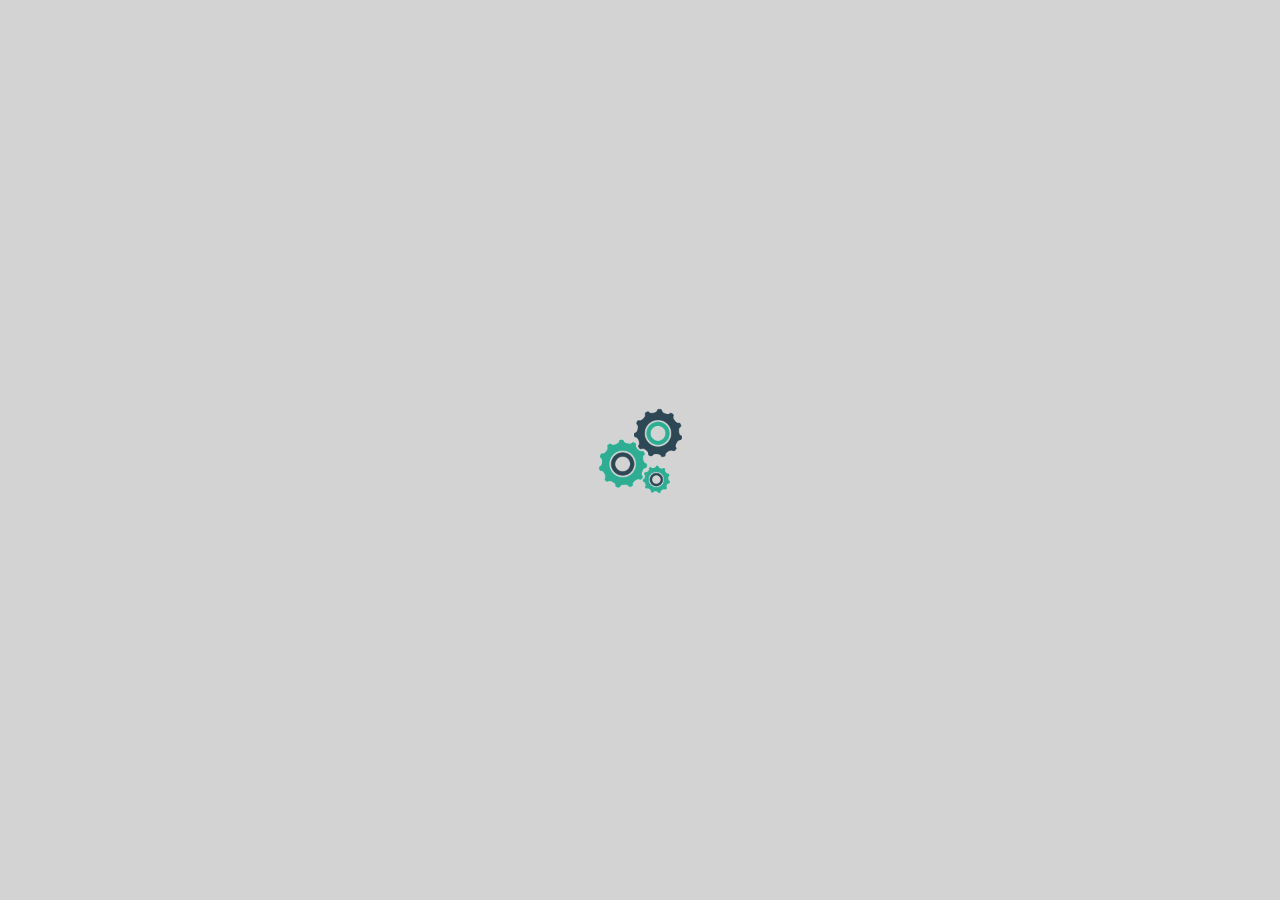
==== index.html @ 20f2236c "base code created" ====
<!DOCTYPE html>
<html lang="en">
   <head>
      <meta charset="UTF-8" />
      <meta http-equiv="X-UA-Compatible" content="IE=edge" />
      <meta name="viewport" content="width=device-width, initial-scale=1.0" />
      <title>Document</title>
      <link rel="icon" href="images/favicon.png" sizes="64x64" />
      <link
         rel="stylesheet"
         href="https://cdnjs.cloudflare.com/ajax/libs/font-awesome/5.15.4/css/all.css"
      />
      <link rel="stylesheet" href="css/flexboxgrid.css" />
      <link rel="stylesheet" href="css/style.css" />
   </head>
   <body>
      <!-- preloader starts -->
      <div class="preloader">
         <img src="images/loading.gif" alt="Loading..." />
      </div>
      <!-- preloader ends -->

      

      

      <script src="js/script.js"></script>
   </body>
</html>
---- css/flexboxgrid.css ----
/* Uncomment and set these variables to customize the grid. */

.container-fluid {
   margin-right: auto;
   margin-left: auto;
   padding-right: 2rem;
   padding-left: 2rem;
}

.container {
   margin: 0 auto;
   width: 100%;
   max-width: 1200px;
}

.row {
   box-sizing: border-box;
   display: -ms-flexbox;
   display: -webkit-box;
   display: flex;
   -ms-flex: 0 1 auto;
   -webkit-box-flex: 0;
   flex: 0 1 auto;
   -ms-flex-direction: row;
   -webkit-box-orient: horizontal;
   -webkit-box-direction: normal;
   flex-direction: row;
   -ms-flex-wrap: wrap;
   flex-wrap: wrap;
   margin-right: -1rem;
   margin-left: -1rem;
}

.row.reverse {
   -ms-flex-direction: row-reverse;
   -webkit-box-orient: horizontal;
   -webkit-box-direction: reverse;
   flex-direction: row-reverse;
}

.col.reverse {
   -ms-flex-direction: column-reverse;
   -webkit-box-orient: vertical;
   -webkit-box-direction: reverse;
   flex-direction: column-reverse;
}

.d-none-xs {
   display: none;
}

.m-auto-xs {
   margin: 0 auto !important;
}

.col-xs,
.col-xs-1,
.col-xs-2,
.col-xs-3,
.col-xs-4,
.col-xs-5,
.col-xs-6,
.col-xs-7,
.col-xs-8,
.col-xs-9,
.col-xs-10,
.col-xs-11,
.col-xs-12 {
   box-sizing: border-box;
   -ms-flex: 0 0 auto;
   -webkit-box-flex: 0;
   flex: 0 0 auto;
   padding-right: 1rem;
   padding-left: 1rem;
}

.col-xs {
   -webkit-flex-grow: 1;
   -ms-flex-positive: 1;
   -webkit-box-flex: 1;
   flex-grow: 1;
   -ms-flex-preferred-size: 0;
   flex-basis: 0;
   max-width: 100%;
}

.col-xs-1 {
   -ms-flex-preferred-size: 8.333%;
   flex-basis: 8.333%;
   max-width: 8.333%;
}

.col-xs-2 {
   -ms-flex-preferred-size: 16.667%;
   flex-basis: 16.667%;
   max-width: 16.667%;
}

.col-xs-3 {
   -ms-flex-preferred-size: 25%;
   flex-basis: 25%;
   max-width: 25%;
}

.col-xs-4 {
   -ms-flex-preferred-size: 33.333%;
   flex-basis: 33.333%;
   max-width: 33.333%;
}

.col-xs-5 {
   -ms-flex-preferred-size: 41.667%;
   flex-basis: 41.667%;
   max-width: 41.667%;
}

.col-xs-6 {
   -ms-flex-preferred-size: 50%;
   flex-basis: 50%;
   max-width: 50%;
}

.col-xs-7 {
   -ms-flex-preferred-size: 58.333%;
   flex-basis: 58.333%;
   max-width: 58.333%;
}

.col-xs-8 {
   -ms-flex-preferred-size: 66.667%;
   flex-basis: 66.667%;
   max-width: 66.667%;
}

.col-xs-9 {
   -ms-flex-preferred-size: 75%;
   flex-basis: 75%;
   max-width: 75%;
}

.col-xs-10 {
   -ms-flex-preferred-size: 83.333%;
   flex-basis: 83.333%;
   max-width: 83.333%;
}

.col-xs-11 {
   -ms-flex-preferred-size: 91.667%;
   flex-basis: 91.667%;
   max-width: 91.667%;
}

.col-xs-12 {
   -ms-flex-preferred-size: 100%;
   flex-basis: 100%;
   max-width: 100%;
}

.col-xs-offset-1 {
   margin-left: 8.333%;
}

.col-xs-offset-2 {
   margin-left: 16.667%;
}

.col-xs-offset-3 {
   margin-left: 25%;
}

.col-xs-offset-4 {
   margin-left: 33.333%;
}

.col-xs-offset-5 {
   margin-left: 41.667%;
}

.col-xs-offset-6 {
   margin-left: 50%;
}

.col-xs-offset-7 {
   margin-left: 58.333%;
}

.col-xs-offset-8 {
   margin-left: 66.667%;
}

.col-xs-offset-9 {
   margin-left: 75%;
}

.col-xs-offset-10 {
   margin-left: 83.333%;
}

.col-xs-offset-11 {
   margin-left: 91.667%;
}

.start-xs {
   -ms-flex-pack: start;
   -webkit-box-pack: start;
   justify-content: flex-start;
   text-align: start;
}

.center-xs {
   -ms-flex-pack: center;
   -webkit-box-pack: center;
   justify-content: center;
   text-align: center;
}

.end-xs {
   -ms-flex-pack: end;
   -webkit-box-pack: end;
   justify-content: flex-end;
   text-align: end;
}

.top-xs {
   -ms-flex-align: start;
   -webkit-box-align: start;
   align-items: flex-start;
}

.middle-xs {
   -ms-flex-align: center;
   -webkit-box-align: center;
   align-items: center;
}

.bottom-xs {
   -ms-flex-align: end;
   -webkit-box-align: end;
   align-items: flex-end;
}

.around-xs {
   -ms-flex-pack: distribute;
   justify-content: space-around;
}

.between-xs {
   -ms-flex-pack: justify;
   -webkit-box-pack: justify;
   justify-content: space-between;
}

.first-xs {
   -ms-flex-order: -1;
   -webkit-box-ordinal-group: 0;
   order: -1;
}

.last-xs {
   -ms-flex-order: 1;
   -webkit-box-ordinal-group: 2;
   order: 1;
}

@media only screen and (min-width: 576px) {
   .container {
      max-width: 540px;
   }

   .d-none-xs {
      display: block;
   }

   .d-none-sm {
      display: none;
   }

   .m-auto-sm {
      margin: 0 auto !important;
   }

   .col-sm,
   .col-sm-1,
   .col-sm-2,
   .col-sm-3,
   .col-sm-4,
   .col-sm-5,
   .col-sm-6,
   .col-sm-7,
   .col-sm-8,
   .col-sm-9,
   .col-sm-10,
   .col-sm-11,
   .col-sm-12 {
      box-sizing: border-box;
      -ms-flex: 0 0 auto;
      -webkit-box-flex: 0;
      flex: 0 0 auto;
      padding-right: 1rem;
      padding-left: 1rem;
   }

   .col-sm {
      -webkit-flex-grow: 1;
      -ms-flex-positive: 1;
      -webkit-box-flex: 1;
      flex-grow: 1;
      -ms-flex-preferred-size: 0;
      flex-basis: 0;
      max-width: 100%;
   }

   .col-sm-1 {
      -ms-flex-preferred-size: 8.333%;
      flex-basis: 8.333%;
      max-width: 8.333%;
   }

   .col-sm-2 {
      -ms-flex-preferred-size: 16.667%;
      flex-basis: 16.667%;
      max-width: 16.667%;
   }

   .col-sm-3 {
      -ms-flex-preferred-size: 25%;
      flex-basis: 25%;
      max-width: 25%;
   }

   .col-sm-4 {
      -ms-flex-preferred-size: 33.333%;
      flex-basis: 33.333%;
      max-width: 33.333%;
   }

   .col-sm-5 {
      -ms-flex-preferred-size: 41.667%;
      flex-basis: 41.667%;
      max-width: 41.667%;
   }

   .col-sm-6 {
      -ms-flex-preferred-size: 50%;
      flex-basis: 50%;
      max-width: 50%;
   }

   .col-sm-7 {
      -ms-flex-preferred-size: 58.333%;
      flex-basis: 58.333%;
      max-width: 58.333%;
   }

   .col-sm-8 {
      -ms-flex-preferred-size: 66.667%;
      flex-basis: 66.667%;
      max-width: 66.667%;
   }

   .col-sm-9 {
      -ms-flex-preferred-size: 75%;
      flex-basis: 75%;
      max-width: 75%;
   }

   .col-sm-10 {
      -ms-flex-preferred-size: 83.333%;
      flex-basis: 83.333%;
      max-width: 83.333%;
   }

   .col-sm-11 {
      -ms-flex-preferred-size: 91.667%;
      flex-basis: 91.667%;
      max-width: 91.667%;
   }

   .col-sm-12 {
      -ms-flex-preferred-size: 100%;
      flex-basis: 100%;
      max-width: 100%;
   }

   .col-sm-offset-1 {
      margin-left: 8.333%;
   }

   .col-sm-offset-2 {
      margin-left: 16.667%;
   }

   .col-sm-offset-3 {
      margin-left: 25%;
   }

   .col-sm-offset-4 {
      margin-left: 33.333%;
   }

   .col-sm-offset-5 {
      margin-left: 41.667%;
   }

   .col-sm-offset-6 {
      margin-left: 50%;
   }

   .col-sm-offset-7 {
      margin-left: 58.333%;
   }

   .col-sm-offset-8 {
      margin-left: 66.667%;
   }

   .col-sm-offset-9 {
      margin-left: 75%;
   }

   .col-sm-offset-10 {
      margin-left: 83.333%;
   }

   .col-sm-offset-11 {
      margin-left: 91.667%;
   }

   .start-sm {
      -ms-flex-pack: start;
      -webkit-box-pack: start;
      justify-content: flex-start;
      text-align: start;
   }

   .center-sm {
      -ms-flex-pack: center;
      -webkit-box-pack: center;
      justify-content: center;
      text-align: center;
   }

   .end-sm {
      -ms-flex-pack: end;
      -webkit-box-pack: end;
      justify-content: flex-end;
      text-align: end;
   }

   .top-sm {
      -ms-flex-align: start;
      -webkit-box-align: start;
      align-items: flex-start;
   }

   .middle-sm {
      -ms-flex-align: center;
      -webkit-box-align: center;
      align-items: center;
   }

   .bottom-sm {
      -ms-flex-align: end;
      -webkit-box-align: end;
      align-items: flex-end;
   }

   .around-sm {
      -ms-flex-pack: distribute;
      justify-content: space-around;
   }

   .between-sm {
      -ms-flex-pack: justify;
      -webkit-box-pack: justify;
      justify-content: space-between;
   }

   .first-sm {
      -ms-flex-order: -1;
      -webkit-box-ordinal-group: 0;
      order: -1;
   }

   .last-sm {
      -ms-flex-order: 1;
      -webkit-box-ordinal-group: 2;
      order: 1;
   }
}

@media only screen and (min-width: 768px) {
   .container {
      max-width: 720px;
   }

   .d-none-sm {
      display: block;
   }

   .d-none-md {
      display: none;
   }

   .m-auto-md {
      margin: 0 auto !important;
   }

   .col-md,
   .col-md-1,
   .col-md-2,
   .col-md-3,
   .col-md-4,
   .col-md-5,
   .col-md-6,
   .col-md-7,
   .col-md-8,
   .col-md-9,
   .col-md-10,
   .col-md-11,
   .col-md-12 {
      box-sizing: border-box;
      -ms-flex: 0 0 auto;
      -webkit-box-flex: 0;
      flex: 0 0 auto;
      padding-right: 1rem;
      padding-left: 1rem;
   }

   .col-md {
      -webkit-flex-grow: 1;
      -ms-flex-positive: 1;
      -webkit-box-flex: 1;
      flex-grow: 1;
      -ms-flex-preferred-size: 0;
      flex-basis: 0;
      max-width: 100%;
   }

   .col-md-1 {
      -ms-flex-preferred-size: 8.333%;
      flex-basis: 8.333%;
      max-width: 8.333%;
   }

   .col-md-2 {
      -ms-flex-preferred-size: 16.667%;
      flex-basis: 16.667%;
      max-width: 16.667%;
   }

   .col-md-3 {
      -ms-flex-preferred-size: 25%;
      flex-basis: 25%;
      max-width: 25%;
   }

   .col-md-4 {
      -ms-flex-preferred-size: 33.333%;
      flex-basis: 33.333%;
      max-width: 33.333%;
   }

   .col-md-5 {
      -ms-flex-preferred-size: 41.667%;
      flex-basis: 41.667%;
      max-width: 41.667%;
   }

   .col-md-6 {
      -ms-flex-preferred-size: 50%;
      flex-basis: 50%;
      max-width: 50%;
   }

   .col-md-7 {
      -ms-flex-preferred-size: 58.333%;
      flex-basis: 58.333%;
      max-width: 58.333%;
   }

   .col-md-8 {
      -ms-flex-preferred-size: 66.667%;
      flex-basis: 66.667%;
      max-width: 66.667%;
   }

   .col-md-9 {
      -ms-flex-preferred-size: 75%;
      flex-basis: 75%;
      max-width: 75%;
   }

   .col-md-10 {
      -ms-flex-preferred-size: 83.333%;
      flex-basis: 83.333%;
      max-width: 83.333%;
   }

   .col-md-11 {
      -ms-flex-preferred-size: 91.667%;
      flex-basis: 91.667%;
      max-width: 91.667%;
   }

   .col-md-12 {
      -ms-flex-preferred-size: 100%;
      flex-basis: 100%;
      max-width: 100%;
   }

   .col-md-offset-1 {
      margin-left: 8.333%;
   }

   .col-md-offset-2 {
      margin-left: 16.667%;
   }

   .col-md-offset-3 {
      margin-left: 25%;
   }

   .col-md-offset-4 {
      margin-left: 33.333%;
   }

   .col-md-offset-5 {
      margin-left: 41.667%;
   }

   .col-md-offset-6 {
      margin-left: 50%;
   }

   .col-md-offset-7 {
      margin-left: 58.333%;
   }

   .col-md-offset-8 {
      margin-left: 66.667%;
   }

   .col-md-offset-9 {
      margin-left: 75%;
   }

   .col-md-offset-10 {
      margin-left: 83.333%;
   }

   .col-md-offset-11 {
      margin-left: 91.667%;
   }

   .start-md {
      -ms-flex-pack: start;
      -webkit-box-pack: start;
      justify-content: flex-start;
      text-align: start;
   }

   .center-md {
      -ms-flex-pack: center;
      -webkit-box-pack: center;
      justify-content: center;
      text-align: center;
   }

   .end-md {
      -ms-flex-pack: end;
      -webkit-box-pack: end;
      justify-content: flex-end;
      text-align: end;
   }

   .top-md {
      -ms-flex-align: start;
      -webkit-box-align: start;
      align-items: flex-start;
   }

   .middle-md {
      -ms-flex-align: center;
      -webkit-box-align: center;
      align-items: center;
   }

   .bottom-md {
      -ms-flex-align: end;
      -webkit-box-align: end;
      align-items: flex-end;
   }

   .around-md {
      -ms-flex-pack: distribute;
      justify-content: space-around;
   }

   .between-md {
      -ms-flex-pack: justify;
      -webkit-box-pack: justify;
      justify-content: space-between;
   }

   .first-md {
      -ms-flex-order: -1;
      -webkit-box-ordinal-group: 0;
      order: -1;
   }

   .last-md {
      -ms-flex-order: 1;
      -webkit-box-ordinal-group: 2;
      order: 1;
   }
}

@media only screen and (min-width: 992px) {
   .container {
      max-width: 960px;
   }

   .d-none-md {
      display: block;
   }

   .d-none-lg {
      display: none;
   }

   .m-auto-lg {
      margin: 0 auto !important;
   }

   .col-lg,
   .col-lg-1,
   .col-lg-2,
   .col-lg-3,
   .col-lg-4,
   .col-lg-5,
   .col-lg-6,
   .col-lg-7,
   .col-lg-8,
   .col-lg-9,
   .col-lg-10,
   .col-lg-11,
   .col-lg-12 {
      box-sizing: border-box;
      -ms-flex: 0 0 auto;
      -webkit-box-flex: 0;
      flex: 0 0 auto;
      padding-right: 1rem;
      padding-left: 1rem;
   }

   .col-lg {
      -webkit-flex-grow: 1;
      -ms-flex-positive: 1;
      -webkit-box-flex: 1;
      flex-grow: 1;
      -ms-flex-preferred-size: 0;
      flex-basis: 0;
      max-width: 100%;
   }

   .col-lg-1 {
      -ms-flex-preferred-size: 8.333%;
      flex-basis: 8.333%;
      max-width: 8.333%;
   }

   .col-lg-2 {
      -ms-flex-preferred-size: 16.667%;
      flex-basis: 16.667%;
      max-width: 16.667%;
   }

   .col-lg-3 {
      -ms-flex-preferred-size: 25%;
      flex-basis: 25%;
      max-width: 25%;
   }

   .col-lg-4 {
      -ms-flex-preferred-size: 33.333%;
      flex-basis: 33.333%;
      max-width: 33.333%;
   }

   .col-lg-5 {
      -ms-flex-preferred-size: 41.667%;
      flex-basis: 41.667%;
      max-width: 41.667%;
   }

   .col-lg-6 {
      -ms-flex-preferred-size: 50%;
      flex-basis: 50%;
      max-width: 50%;
   }

   .col-lg-7 {
      -ms-flex-preferred-size: 58.333%;
      flex-basis: 58.333%;
      max-width: 58.333%;
   }

   .col-lg-8 {
      -ms-flex-preferred-size: 66.667%;
      flex-basis: 66.667%;
      max-width: 66.667%;
   }

   .col-lg-9 {
      -ms-flex-preferred-size: 75%;
      flex-basis: 75%;
      max-width: 75%;
   }

   .col-lg-10 {
      -ms-flex-preferred-size: 83.333%;
      flex-basis: 83.333%;
      max-width: 83.333%;
   }

   .col-lg-11 {
      -ms-flex-preferred-size: 91.667%;
      flex-basis: 91.667%;
      max-width: 91.667%;
   }

   .col-lg-12 {
      -ms-flex-preferred-size: 100%;
      flex-basis: 100%;
      max-width: 100%;
   }

   .col-lg-offset-1 {
      margin-left: 8.333%;
   }

   .col-lg-offset-2 {
      margin-left: 16.667%;
   }

   .col-lg-offset-3 {
      margin-left: 25%;
   }

   .col-lg-offset-4 {
      margin-left: 33.333%;
   }

   .col-lg-offset-5 {
      margin-left: 41.667%;
   }

   .col-lg-offset-6 {
      margin-left: 50%;
   }

   .col-lg-offset-7 {
      margin-left: 58.333%;
   }

   .col-lg-offset-8 {
      margin-left: 66.667%;
   }

   .col-lg-offset-9 {
      margin-left: 75%;
   }

   .col-lg-offset-10 {
      margin-left: 83.333%;
   }

   .col-lg-offset-11 {
      margin-left: 91.667%;
   }

   .start-lg {
      -ms-flex-pack: start;
      -webkit-box-pack: start;
      justify-content: flex-start;
      text-align: start;
   }

   .center-lg {
      -ms-flex-pack: center;
      -webkit-box-pack: center;
      justify-content: center;
      text-align: center;
   }

   .end-lg {
      -ms-flex-pack: end;
      -webkit-box-pack: end;
      justify-content: flex-end;
      text-align: end;
   }

   .top-lg {
      -ms-flex-align: start;
      -webkit-box-align: start;
      align-items: flex-start;
   }

   .middle-lg {
      -ms-flex-align: center;
      -webkit-box-align: center;
      align-items: center;
   }

   .bottom-lg {
      -ms-flex-align: end;
      -webkit-box-align: end;
      align-items: flex-end;
   }

   .around-lg {
      -ms-flex-pack: distribute;
      justify-content: space-around;
   }

   .between-lg {
      -ms-flex-pack: justify;
      -webkit-box-pack: justify;
      justify-content: space-between;
   }

   .first-lg {
      -ms-flex-order: -1;
      -webkit-box-ordinal-group: 0;
      order: -1;
   }

   .last-lg {
      -ms-flex-order: 1;
      -webkit-box-ordinal-group: 2;
      order: 1;
   }
}

@media only screen and (min-width: 1200px) {
   .container {
      max-width: 1140px;
   }
}
---- css/style.css ----
@font-face {
  font-family: yekan;
  src: url(../fonts/Yekan.ttf);
}
:root {
  --color-primary: #03ca9b;
  --bg: #fff;
  --black: #333;
  --light-bg: #f8f8f8;
  --light-color: #666;
  --border: 1px solid rgba(0, 0, 0, 0.1);
  --box-shadow: 0 5px 10px rgba(0, 0, 0, 0.3);
  --box-shadow1: -5px 5px 10px rgba(0, 0, 0, 0.3);
  --bg-pink-gradient: linear-gradient(
     to left,
     rgb(254 132 100) 0,
     rgb(254 110 154) 100%
  );
  --bg-green-gradient: linear-gradient(
     to left,
     rgb(51 200 193) 0,
     rgb(17 155 210) 100%
  );
  --bg-blue-gradient: linear-gradient(
     to left,
     rgb(54 28 193) 0,
     rgb(46 130 239) 100%
  );
}

.dark {
  --black: #fff;
  --bg: #262626;
  --light-bg: #282828;
  --light-color: #eee;
  --border: 1px solid rgba(255, 255, 255, 0.1);
  --box-shadow: 0 5px 10px rgba(0, 0, 0, 0.3);
  --box-shadow1: -5px 5px 10px rgba(0, 0, 0, 0.3);
}

/* css reset */
* {
  margin: 0;
  padding: 0;
  direction: ltr;
  list-style: none;
  text-decoration: none;
  box-sizing: border-box;
  position: relative;
}

body {
  overflow-x: hidden;
  background-color: var(--light-bg);
  transition: 0.3s;
}

/* preloader starts */
.preloader {
  position: fixed;
  z-index: 99;
  top: 0;
  left: 0;
  width: 100%;
  height: 100%;
  display: flex;
  justify-content: center;
  align-items: center;
  background: lightgray;
}
.preloader > img {
  width: 100px;
}
.preloader.hidden {
  animation: fadeOut 1s;
  animation-fill-mode: forwards;
}

@keyframes fadeOut {
  100% {
    opacity: 0;
    visibility: hidden;
  }
}
/* preloader ends *//*# sourceMappingURL=style.css.map */
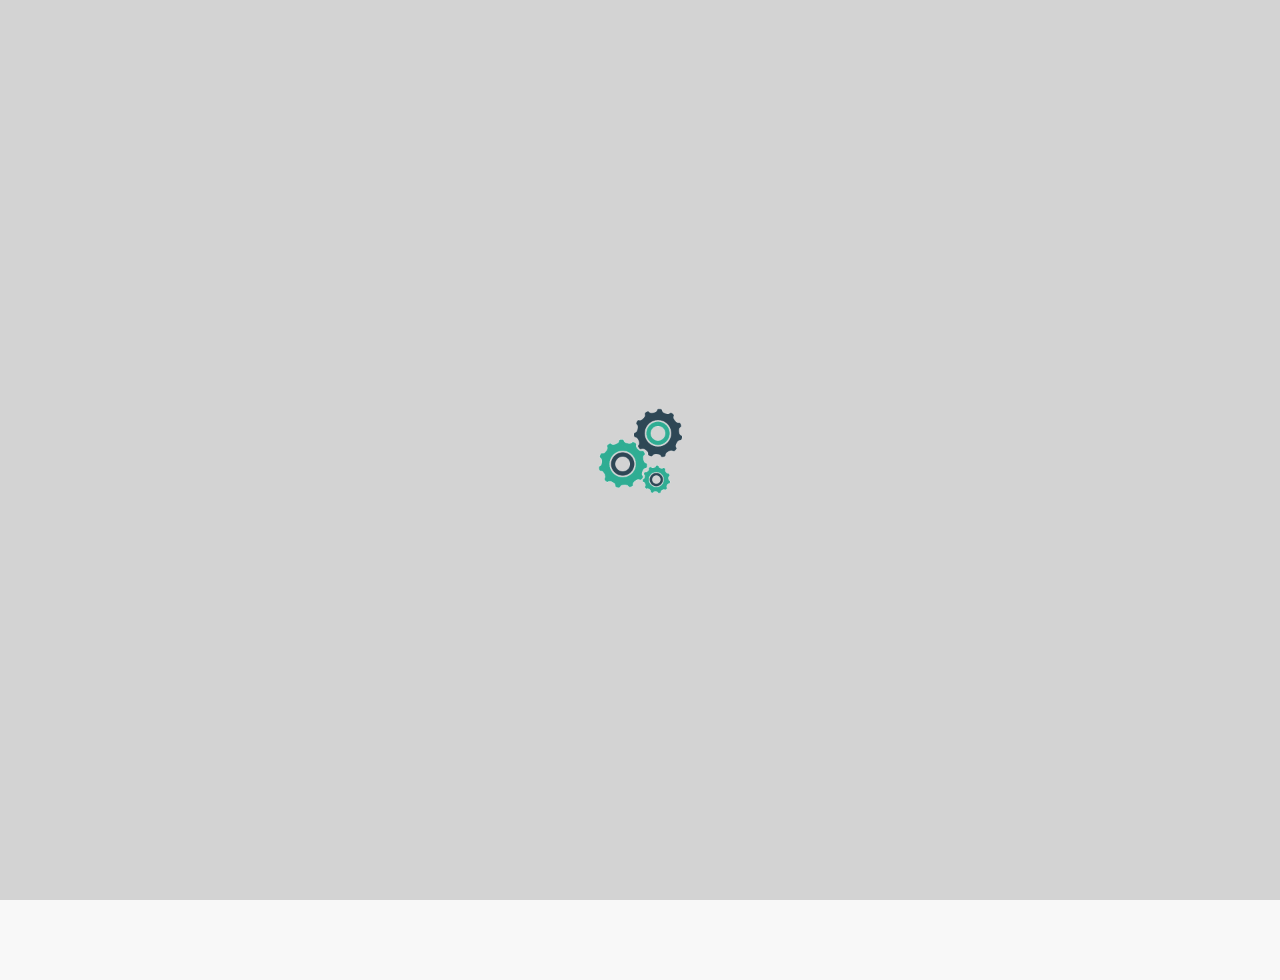
==== commit c6316ee0: "box" ====
--- a/index.html
+++ b/index.html
@@ -20,9 +20,148 @@
       </div>
       <!-- preloader ends -->
 
-      
-
-      
+      <div class="main-box">
+         <div class="recent-car">Recent Car</div>
+         <div class="cars">
+            <div class="car-box">
+               <div class="title">
+                  <p>title car</p>
+                  <img src="images/icons/like.svg" alt="like" />
+               </div>
+               <div class="lable"><p>sport</p></div>
+               <div class="img">
+                  <img src="images/Vector (5).png" />
+               </div>
+               <div class="details">
+                  <div><img src="images/icons/gas station.svg" />90L</div>
+                  <div><img src="images/icons/Car.svg" />Manual</div>
+                  <div><img src="images/icons/profile-2user.svg" />2People</div>
+               </div>
+               <div class="buy">
+                  <div>
+                     <span>$99.00/</span><span class="color-gray">day</span>
+                  </div>
+                  <button>Rent Now</button>
+               </div>
+            </div>
+            <div class="car-box">
+               <div class="title">
+                  <p>title car</p>
+                  <img src="images/icons/like.svg" alt="like" />
+               </div>
+               <div class="lable"><p>sport</p></div>
+               <div class="img">
+                  <img src="images/Vector (5).png" />
+               </div>
+               <div class="details">
+                  <div><img src="images/icons/gas station.svg" />90L</div>
+                  <div><img src="images/icons/Car.svg" />Manual</div>
+                  <div><img src="images/icons/profile-2user.svg" />2People</div>
+               </div>
+               <div class="buy">
+                  <div>
+                     <span>$99.00/</span><span class="color-gray">day</span>
+                  </div>
+                  <button>Rent Now</button>
+               </div>
+            </div>
+            <div class="car-box">
+               <div class="title">
+                  <p>title car</p>
+                  <img src="images/icons/like.svg" alt="like" />
+               </div>
+               <div class="lable"><p>sport</p></div>
+               <div class="img">
+                  <img src="images/Vector (5).png" />
+               </div>
+               <div class="details">
+                  <div><img src="images/icons/gas station.svg" />90L</div>
+                  <div><img src="images/icons/Car.svg" />Manual</div>
+                  <div><img src="images/icons/profile-2user.svg" />2People</div>
+               </div>
+               <div class="buy">
+                  <div>
+                     <span>$99.00/</span><span class="color-gray">day</span>
+                  </div>
+                  <button>Rent Now</button>
+               </div>
+            </div>
+         </div>
+         <div class="recommendition">Recomendation Car</div>
+         <div class="recomend-box">
+            <div class="cars">
+               <div class="car-box">
+                  <div class="title">
+                     <p>title car</p>
+                     <img src="images/icons/like.svg" alt="like" />
+                  </div>
+                  <div class="lable"><p>sport</p></div>
+                  <div class="img">
+                     <img src="images/Vector (5).png" />
+                  </div>
+                  <div class="details">
+                     <div><img src="images/icons/gas station.svg" />90L</div>
+                     <div><img src="images/icons/Car.svg" />Manual</div>
+                     <div>
+                        <img src="images/icons/profile-2user.svg" />2People
+                     </div>
+                  </div>
+                  <div class="buy">
+                     <div>
+                        <span>$99.00/</span><span class="color-gray">day</span>
+                     </div>
+                     <button>Rent Now</button>
+                  </div>
+               </div>
+               <div class="car-box">
+                  <div class="title">
+                     <p>title car</p>
+                     <img src="images/icons/like.svg" alt="like" />
+                  </div>
+                  <div class="lable"><p>sport</p></div>
+                  <div class="img">
+                     <img src="images/Vector (5).png" />
+                  </div>
+                  <div class="details">
+                     <div><img src="images/icons/gas station.svg" />90L</div>
+                     <div><img src="images/icons/Car.svg" />Manual</div>
+                     <div>
+                        <img src="images/icons/profile-2user.svg" />2People
+                     </div>
+                  </div>
+                  <div class="buy">
+                     <div>
+                        <span>$99.00/</span><span class="color-gray">day</span>
+                     </div>
+                     <button>Rent Now</button>
+                  </div>
+               </div>
+               <div class="car-box">
+                  <div class="title">
+                     <p>title car</p>
+                     <img src="images/icons/like.svg" alt="like" />
+                  </div>
+                  <div class="lable"><p>sport</p></div>
+                  <div class="img">
+                     <img src="images/Vector (5).png" />
+                  </div>
+                  <div class="details">
+                     <div><img src="images/icons/gas station.svg" />90L</div>
+                     <div><img src="images/icons/Car.svg" />Manual</div>
+                     <div>
+                        <img src="images/icons/profile-2user.svg" />2People
+                     </div>
+                  </div>
+                  <div class="buy">
+                     <div>
+                        <span>$99.00/</span><span class="color-gray">day</span>
+                     </div>
+                     <button>Rent Now</button>
+                  </div>
+               </div>
+            </div>
+         </div>
+      </div>
 
       <script src="js/script.js"></script>
    </body>
--- a/css/style.css
+++ b/css/style.css
@@ -82,4 +82,79 @@
     visibility: hidden;
   }
 }
-/* preloader ends *//*# sourceMappingURL=style.css.map */+/* preloader ends */
+.main-box {
+  display: grid;
+  grid-template-columns: 1fr;
+  grid-template-rows: 30px 300px 30px 300px;
+  margin: 10rem;
+  width: 65%;
+}
+.main-box .recent-car {
+  grid-column: 1/4;
+  color: #90a3bf;
+  padding-left: 10px;
+}
+.main-box .cars {
+  margin-top: 2rem;
+  display: grid;
+  grid-template-columns: 300px 300px 300px;
+  justify-content: space-around;
+  gap: 10px;
+}
+.main-box .cars .car-box {
+  border: 1px solid gray;
+  border-radius: 5px;
+  padding: 4px;
+  padding: 1rem 10px;
+  background-color: #ffffff;
+}
+.main-box .cars .car-box .title {
+  display: flex;
+  justify-content: space-between;
+}
+.main-box .cars .car-box .lable {
+  color: #90a3bf;
+}
+.main-box .cars .car-box .img {
+  width: 100%;
+}
+.main-box .cars .car-box .img img {
+  width: 70%;
+}
+.main-box .cars .car-box .details {
+  display: flex;
+  justify-content: space-between;
+  margin-top: 2rem;
+}
+.main-box .cars .car-box .details img {
+  margin-right: 4px;
+}
+.main-box .cars .car-box .details div {
+  display: flex;
+  font-size: 13px;
+}
+.main-box .cars .car-box .buy {
+  margin-top: 2rem;
+  display: flex;
+  justify-content: space-between;
+}
+.main-box .cars .car-box .buy .color-gray {
+  color: #90a3bf;
+}
+.main-box .cars .car-box .buy button {
+  background-color: #1a37a7;
+  color: white;
+  width: 106px;
+  height: 36px;
+  border-radius: 5px;
+  border: none;
+}
+.main-box .recommendition {
+  grid-column: 1/4;
+  margin-top: 2rem;
+  color: #90a3bf;
+}
+.main-box .recomend-box {
+  grid-column: 1/4;
+}/*# sourceMappingURL=style.css.map */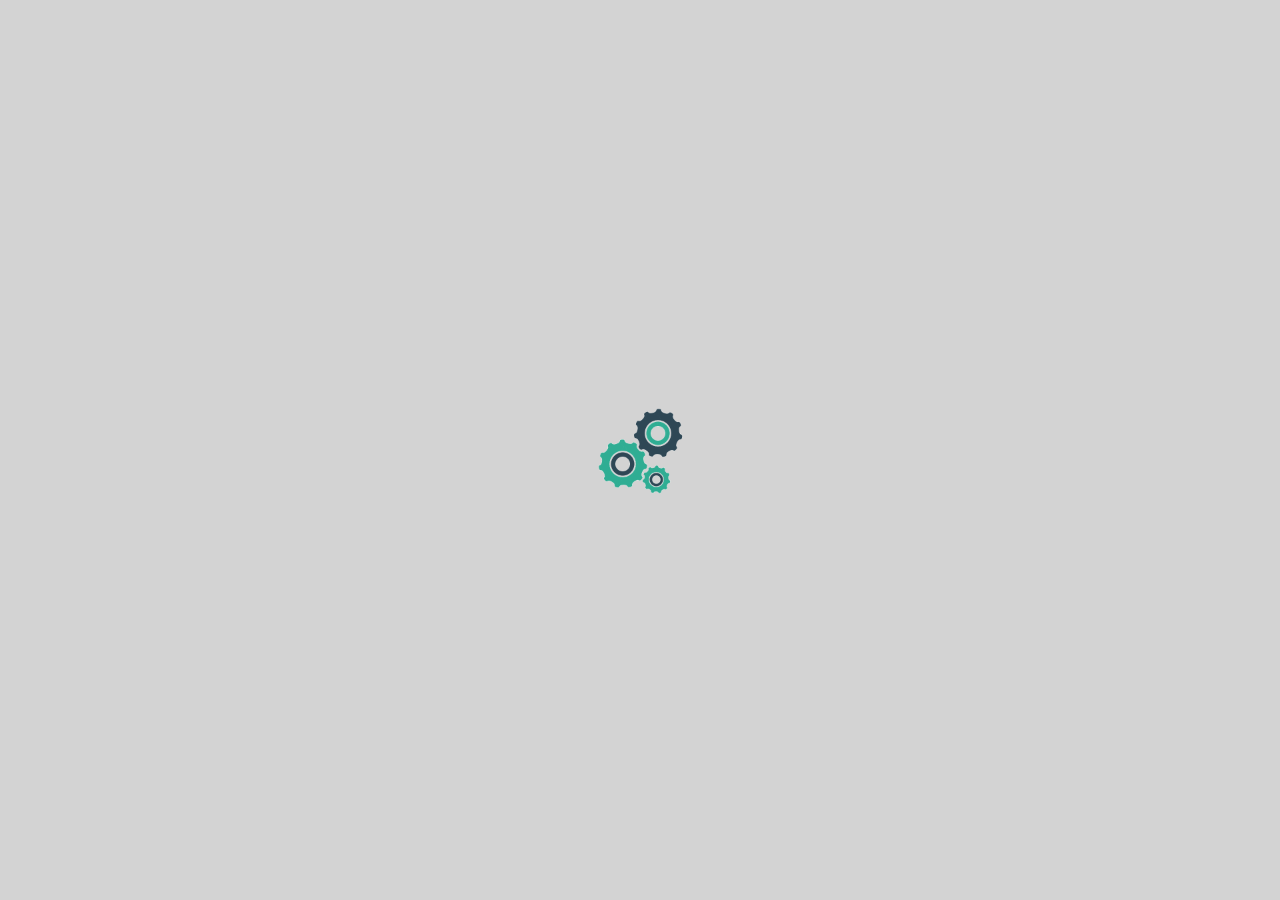
==== commit 53dce856: "build: navbar, sidebar and header" ====
--- a/index.html
+++ b/index.html
@@ -20,148 +20,140 @@
       </div>
       <!-- preloader ends -->
 
-      <div class="main-box">
-         <div class="recent-car">Recent Car</div>
-         <div class="cars">
-            <div class="car-box">
-               <div class="title">
-                  <p>title car</p>
-                  <img src="images/icons/like.svg" alt="like" />
-               </div>
-               <div class="lable"><p>sport</p></div>
-               <div class="img">
-                  <img src="images/Vector (5).png" />
-               </div>
-               <div class="details">
-                  <div><img src="images/icons/gas station.svg" />90L</div>
-                  <div><img src="images/icons/Car.svg" />Manual</div>
-                  <div><img src="images/icons/profile-2user.svg" />2People</div>
-               </div>
-               <div class="buy">
-                  <div>
-                     <span>$99.00/</span><span class="color-gray">day</span>
-                  </div>
-                  <button>Rent Now</button>
-               </div>
-            </div>
-            <div class="car-box">
-               <div class="title">
-                  <p>title car</p>
-                  <img src="images/icons/like.svg" alt="like" />
-               </div>
-               <div class="lable"><p>sport</p></div>
-               <div class="img">
-                  <img src="images/Vector (5).png" />
-               </div>
-               <div class="details">
-                  <div><img src="images/icons/gas station.svg" />90L</div>
-                  <div><img src="images/icons/Car.svg" />Manual</div>
-                  <div><img src="images/icons/profile-2user.svg" />2People</div>
-               </div>
-               <div class="buy">
-                  <div>
-                     <span>$99.00/</span><span class="color-gray">day</span>
-                  </div>
-                  <button>Rent Now</button>
-               </div>
-            </div>
-            <div class="car-box">
-               <div class="title">
-                  <p>title car</p>
-                  <img src="images/icons/like.svg" alt="like" />
-               </div>
-               <div class="lable"><p>sport</p></div>
-               <div class="img">
-                  <img src="images/Vector (5).png" />
-               </div>
-               <div class="details">
-                  <div><img src="images/icons/gas station.svg" />90L</div>
-                  <div><img src="images/icons/Car.svg" />Manual</div>
-                  <div><img src="images/icons/profile-2user.svg" />2People</div>
-               </div>
-               <div class="buy">
-                  <div>
-                     <span>$99.00/</span><span class="color-gray">day</span>
-                  </div>
-                  <button>Rent Now</button>
-               </div>
-            </div>
-         </div>
-         <div class="recommendition">Recomendation Car</div>
-         <div class="recomend-box">
-            <div class="cars">
-               <div class="car-box">
-                  <div class="title">
-                     <p>title car</p>
-                     <img src="images/icons/like.svg" alt="like" />
-                  </div>
-                  <div class="lable"><p>sport</p></div>
-                  <div class="img">
-                     <img src="images/Vector (5).png" />
-                  </div>
-                  <div class="details">
-                     <div><img src="images/icons/gas station.svg" />90L</div>
-                     <div><img src="images/icons/Car.svg" />Manual</div>
-                     <div>
-                        <img src="images/icons/profile-2user.svg" />2People
-                     </div>
-                  </div>
-                  <div class="buy">
-                     <div>
-                        <span>$99.00/</span><span class="color-gray">day</span>
-                     </div>
-                     <button>Rent Now</button>
+      <!-- navbar starts -->
+      <nav id="navbar">
+         <div class="container">
+            <div class="row">
+               <div class="col-lg-2">
+                  <div class="logo">
+                     MORENT
                   </div>
                </div>
-               <div class="car-box">
-                  <div class="title">
-                     <p>title car</p>
-                     <img src="images/icons/like.svg" alt="like" />
-                  </div>
-                  <div class="lable"><p>sport</p></div>
-                  <div class="img">
-                     <img src="images/Vector (5).png" />
-                  </div>
-                  <div class="details">
-                     <div><img src="images/icons/gas station.svg" />90L</div>
-                     <div><img src="images/icons/Car.svg" />Manual</div>
-                     <div>
-                        <img src="images/icons/profile-2user.svg" />2People
-                     </div>
-                  </div>
-                  <div class="buy">
-                     <div>
-                        <span>$99.00/</span><span class="color-gray">day</span>
-                     </div>
-                     <button>Rent Now</button>
+               <div class="col-lg-6">
+                  <div class="search">
+                     <img src="images/icons/search-normal.svg" alt="" />
+                     <input type="search" name="search" id="search" placeholder="search something here" />
+                     <img src="images/icons/filter.svg" alt="" />
                   </div>
                </div>
-               <div class="car-box">
-                  <div class="title">
-                     <p>title car</p>
-                     <img src="images/icons/like.svg" alt="like" />
-                  </div>
-                  <div class="lable"><p>sport</p></div>
-                  <div class="img">
-                     <img src="images/Vector (5).png" />
-                  </div>
-                  <div class="details">
-                     <div><img src="images/icons/gas station.svg" />90L</div>
-                     <div><img src="images/icons/Car.svg" />Manual</div>
-                     <div>
-                        <img src="images/icons/profile-2user.svg" />2People
-                     </div>
-                  </div>
-                  <div class="buy">
-                     <div>
-                        <span>$99.00/</span><span class="color-gray">day</span>
-                     </div>
-                     <button>Rent Now</button>
+               <div class="col-lg-4">
+                  <div class="options">
+                     <span><img src="images/icons/like.svg" alt="" /></span>
+                     <span><img src="images/icons/notification-bing.svg" alt="" /></span>
+                     <span><img src="images/icons/setting.svg" alt="" /></span>
+                     <span></span>
                   </div>
                </div>
             </div>
          </div>
+      </nav>
+      <div id="scroll"></div>
+      <!-- navbar ends -->
+
+      <div class="container">
+         <section id="main">
+            <aside>
+               <h5 class="title">Type</h5>
+               <div>
+                  <input type="checkbox" name="" id=""><label for="">Sport <span>(10)</span></label>
+               </div>
+               <div>
+                  <input type="checkbox" name="" id=""><label for="">Sport <span>(10)</span></label>
+               </div>
+               <div>
+                  <input type="checkbox" name="" id=""><label for="">Sport <span>(10)</span></label>
+               </div>
+               <div>
+                  <input type="checkbox" name="" id=""><label for="">Sport <span>(10)</span></label>
+               </div>
+               <div>
+                  <input type="checkbox" name="" id=""><label for="">Sport <span>(10)</span></label>
+               </div>
+               <div>
+                  <input type="checkbox" name="" id=""><label for="">Sport <span>(10)</span></label>
+               </div>
+
+               <br><br>
+               <h5 class="title">Capacity</h5>
+               <div>
+                  <input type="checkbox" name="" id=""><label for="">Sport <span>(10)</span></label>
+               </div>
+               <div>
+                  <input type="checkbox" name="" id=""><label for="">Sport <span>(10)</span></label>
+               </div>
+               <div>
+                  <input type="checkbox" name="" id=""><label for="">Sport <span>(10)</span></label>
+               </div>
+               <div>
+                  <input type="checkbox" name="" id=""><label for="">Sport <span>(10)</span></label>
+               </div>
+               <div>
+                  <input type="checkbox" name="" id=""><label for="">Sport <span>(10)</span></label>
+               </div>
+               <div>
+                  <input type="checkbox" name="" id=""><label for="">Sport <span>(10)</span></label>
+               </div>
+
+               <br><br>
+               <h5 class="title">Capacity</h5>
+               <input type="range" name="range" id="range" value="60" min="0" max="100">
+               <label for="range">Max.$100.00</label>
+            </aside>
+            <main>
+               <header>
+                  <div class="left">
+                     <div class="pic1"></div>
+                     <div class="pic2"></div>
+                     <div class="pic3"></div>
+                     <div class="pic4"></div>
+                  </div>
+                  <div class="right">
+                     <div class="top">
+                        <div class="right-title">
+                           <h2>Nissan GT-R</h2>
+                           <div class="stars">
+                              <i class="fas fa-star"></i>
+                              <i class="fas fa-star"></i>
+                              <i class="fas fa-star"></i>
+                              <i class="fas fa-star"></i>
+                              <i class="far fa-star"></i>
+                           </div>
+                        </div>
+                        <svg width="20" height="18" viewBox="0 0 20 18" fill="#f00" xmlns="http://www.w3.org/2000/svg">
+                           <path d="M14.4399 0.0999756C12.6299 0.0999756 11.01 0.979979 10 2.32998C8.99 0.979979 7.37006 0.0999756 5.56006 0.0999756C2.49006 0.0999756 0 2.59998 0 5.68998C0 6.87998 0.19002 7.97998 0.52002 8.99998C2.10002 14 6.97 16.99 9.38 17.81C9.72 17.93 10.28 17.93 10.62 17.81C13.03 16.99 17.9 14 19.48 8.99998C19.81 7.97998 20 6.87998 20 5.68998C20 2.59998 17.5099 0.0999756 14.4399 0.0999756Z" fill="#f00"/>
+                        </svg>
+                     </div>
+
+                     <p>Lorem ipsum dolor sit, amet consectetur adipisicing elit. Iusto placeat, modi temporibus neque explicabo asperiores consequuntur incidunt provident optio magni.</p>
+
+                     <div class="details">
+                        <span class="detail">Type Car</span>
+                        <span class="detail">Sport</span>
+                        <span class="detail">Capacity</span>
+                        <span class="detail">2Person</span>
+                        <span class="detail">Steering</span>
+                        <span class="detail">Manual</span>
+                        <span class="detail">Gasoline</span>
+                        <span class="detail">7OL</span>
+                     </div>
+
+                     <div class="bm">
+                        <div class="lt">
+                           <h2>$80.00 / </h2>days
+                           <br>
+                           <del>$100</del>
+                        </div>
+                        <div class="rt">
+                           <a href="#">Rent Now</a>
+                        </div>
+                     </div>
+                  </div>
+               </header>
+            </main>
+         </section>
       </div>
+
+
 
       <script src="js/script.js"></script>
    </body>
--- a/css/flexboxgrid.css
+++ b/css/flexboxgrid.css
@@ -945,6 +945,6 @@
 
 @media only screen and (min-width: 1200px) {
    .container {
-      max-width: 1140px;
-   }
-}
+      max-width: 1500px;
+   }
+}
--- a/css/style.css
+++ b/css/style.css
@@ -3,8 +3,22 @@
   src: url(../fonts/Yekan.ttf);
 }
 :root {
-  --color-primary: #03ca9b;
+  --color-primary-900: #0A196F;
+  --color-primary-800: #102587;
+  --color-primary-700: #1A37A7;
+  --color-primary-600: #264BC8;
+  --color-primary-500: #3563E9;
+  --color-primary-400: #658DF1;
+  --color-primary-300: #85A8F8;
+  --color-primary-200: #AEC8FC;
+  --color-primary-100: #D6E4FD;
+  --color-secondary-500: #131720;
+  --color-secondary-400: #596780;
+  --color-secondary-300: #90A3BF;
+  --color-secondary-200: #C3D4E9;
+  --color-secondary-200: #E0E9F4;
   --bg: #fff;
+  --bg2: #F6F7F9;
   --black: #333;
   --light-bg: #f8f8f8;
   --light-color: #666;
@@ -83,78 +97,207 @@
   }
 }
 /* preloader ends */
-.main-box {
+#navbar {
+  width: 100%;
+  height: 100px;
+  background-color: var(--bg);
+  border-bottom: 1px solid var(--light-color);
+  display: flex;
+  justify-content: center;
+  align-items: center;
+}
+#navbar .logo {
+  display: flex;
+  justify-content: center;
+  align-items: center;
+  color: var(--color-primary-500);
+  font-weight: bolder;
+  font-size: 1.5rem;
+  line-height: 35px;
+}
+#navbar .search {
+  border: 1px solid var(--light-color);
+  border-radius: 20px;
+  padding: 7px;
+  width: 70%;
+  display: flex;
+  justify-content: space-between;
+  align-items: center;
+}
+#navbar .search img {
+  width: 20px;
+}
+#navbar .search input {
+  background: none;
+  border: none;
+  outline: none;
+  margin-left: -100px;
+}
+#navbar .options {
+  display: flex;
+  justify-content: center;
+  align-items: center;
+}
+#navbar .options span {
+  width: 35px;
+  height: 35px;
+  border-radius: 50%;
+  border: 1px solid var(--light-color);
+  margin-left: 15px;
+  display: flex;
+  justify-content: center;
+  align-items: center;
+}
+#navbar .options span img {
+  -o-object-fit: cover;
+     object-fit: cover;
+  width: 50%;
+}
+#navbar .options span:nth-last-child(1) {
+  background: url(../images/profile.jpg);
+  background-position: center;
+  background-size: cover;
+}
+
+#main {
   display: grid;
-  grid-template-columns: 1fr;
-  grid-template-rows: 30px 300px 30px 300px;
-  margin: 10rem;
-  width: 65%;
-}
-.main-box .recent-car {
-  grid-column: 1/4;
-  color: #90a3bf;
-  padding-left: 10px;
-}
-.main-box .cars {
-  margin-top: 2rem;
+  grid-template-columns: 250px 1fr;
+  background: red;
+}
+#main aside {
+  grid-template-columns: span 1;
+  background: var(--bg);
+  height: 100%;
+  padding: 20px;
+  line-height: 20px;
+}
+#main aside .title {
+  color: var(--light-color);
+  margin-bottom: 15px;
+}
+#main aside > div {
+  margin-bottom: 5px;
+}
+#main aside > div input {
+  margin-right: 5px;
+}
+#main aside #range {
+  width: 100%;
+}
+#main main {
+  grid-template-columns: span 1;
+  background: var(--bg2);
+  height: 100%;
+  padding: 50px;
+}
+#main main header {
   display: grid;
-  grid-template-columns: 300px 300px 300px;
-  justify-content: space-around;
-  gap: 10px;
-}
-.main-box .cars .car-box {
-  border: 1px solid gray;
+  grid-template-columns: repeat(2, 1fr);
+  gap: 25px;
+}
+#main main header .left {
+  grid-column: span 1;
+  height: 500px;
+  display: grid;
+  grid-template-columns: repeat(12, 1fr);
+  grid-template-rows: repeat(12, 1fr);
+  gap: 20px;
+  padding: 20px;
+}
+#main main header .left > div {
+  border-radius: 10px;
+}
+#main main header .left .pic1 {
+  grid-column: 1/-1;
+  grid-row: 1/9;
+  background: url(../images/porse.png);
+  background-position: center -75px;
+  background-size: cover;
+}
+#main main header .left .pic2 {
+  grid-column: span 4;
+  grid-row: 9/-1;
+  background: url(../images/porse.png);
+  background-position: center;
+  background-size: cover;
+  outline: 2px solid var(--color-primary-500);
+  outline-offset: 5px;
+}
+#main main header .left .pic3 {
+  grid-column: span 4;
+  grid-row: 9/-1;
+  background: url(../images/Vector\ \(1\).png);
+  background-position: center;
+  background-size: cover;
+}
+#main main header .left .pic4 {
+  grid-column: span 4;
+  grid-row: 9/-1;
+  background: url(../images/Vector\ \(2\).png);
+  background-position: center;
+  background-size: cover;
+}
+#main main header .right {
+  grid-column: span 1;
+  height: 500px;
+  padding: 20px;
+  display: flex;
+  justify-content: space-between;
+  align-items: center;
+  flex-direction: column;
+}
+#main main header .right .top {
+  width: 100%;
+  display: flex;
+  justify-content: space-between;
+  align-items: center;
+}
+#main main header .right .top .right-title h2 {
+  font-size: 2rem;
+  margin-bottom: 10px;
+}
+#main main header .right .top .right-title .stars i {
+  color: #FBAD39;
+}
+#main main header .right .top svg {
+  margin-top: -20px;
+}
+#main main header .right p {
+  font-size: 1.5rem;
+  color: var(--light-color);
+}
+#main main header .right .details {
+  width: 100%;
+  display: grid;
+  grid-template-columns: repeat(4, 1fr);
+  gap: 20px;
+}
+#main main header .right .details .detail {
+  grid-column: span 1;
+  font-size: 1.5rem;
+  color: var(--light-color);
+}
+#main main header .right .details .detail:nth-child(even) {
+  font-weight: bolder;
+}
+#main main header .right .bm {
+  width: 100%;
+  height: 50px;
+  display: flex;
+  justify-content: space-between;
+  align-items: center;
+}
+#main main header .right .bm .lt h2 {
+  display: inline-block;
+}
+#main main header .right .bm .lt del {
+  text-decoration: line-through;
+}
+#main main header .right .bm .rt a {
+  background-color: var(--color-primary-500);
+  padding: 20px;
+  width: 150px;
+  text-align: center;
   border-radius: 5px;
-  padding: 4px;
-  padding: 1rem 10px;
-  background-color: #ffffff;
-}
-.main-box .cars .car-box .title {
-  display: flex;
-  justify-content: space-between;
-}
-.main-box .cars .car-box .lable {
-  color: #90a3bf;
-}
-.main-box .cars .car-box .img {
-  width: 100%;
-}
-.main-box .cars .car-box .img img {
-  width: 70%;
-}
-.main-box .cars .car-box .details {
-  display: flex;
-  justify-content: space-between;
-  margin-top: 2rem;
-}
-.main-box .cars .car-box .details img {
-  margin-right: 4px;
-}
-.main-box .cars .car-box .details div {
-  display: flex;
-  font-size: 13px;
-}
-.main-box .cars .car-box .buy {
-  margin-top: 2rem;
-  display: flex;
-  justify-content: space-between;
-}
-.main-box .cars .car-box .buy .color-gray {
-  color: #90a3bf;
-}
-.main-box .cars .car-box .buy button {
-  background-color: #1a37a7;
-  color: white;
-  width: 106px;
-  height: 36px;
-  border-radius: 5px;
-  border: none;
-}
-.main-box .recommendition {
-  grid-column: 1/4;
-  margin-top: 2rem;
-  color: #90a3bf;
-}
-.main-box .recomend-box {
-  grid-column: 1/4;
+  color: var(--bg);
 }/*# sourceMappingURL=style.css.map */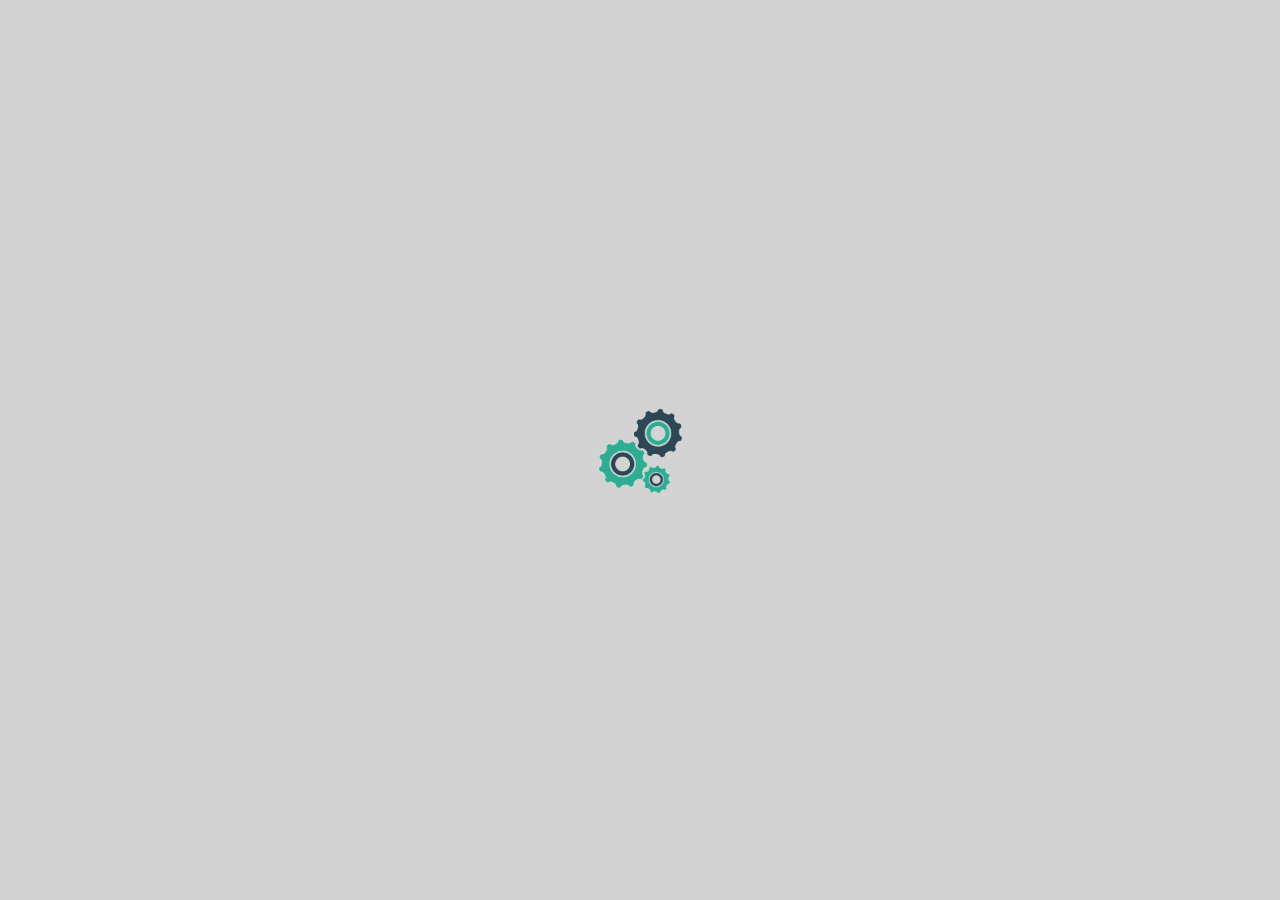
==== commit 84b0dc45: "build: footer" ====
--- a/index.html
+++ b/index.html
@@ -1,160 +1,121 @@
 <!DOCTYPE html>
 <html lang="en">
-   <head>
-      <meta charset="UTF-8" />
-      <meta http-equiv="X-UA-Compatible" content="IE=edge" />
-      <meta name="viewport" content="width=device-width, initial-scale=1.0" />
-      <title>Document</title>
-      <link rel="icon" href="images/favicon.png" sizes="64x64" />
-      <link
-         rel="stylesheet"
-         href="https://cdnjs.cloudflare.com/ajax/libs/font-awesome/5.15.4/css/all.css"
-      />
-      <link rel="stylesheet" href="css/flexboxgrid.css" />
-      <link rel="stylesheet" href="css/style.css" />
-   </head>
-   <body>
-      <!-- preloader starts -->
-      <div class="preloader">
-         <img src="images/loading.gif" alt="Loading..." />
+
+<head>
+   <meta charset="UTF-8" />
+   <meta http-equiv="X-UA-Compatible" content="IE=edge" />
+   <meta name="viewport" content="width=device-width, initial-scale=1.0" />
+   <title>Document</title>
+   <link rel="icon" href="images/favicon.png" sizes="64x64" />
+   <link rel="stylesheet" href="https://cdnjs.cloudflare.com/ajax/libs/font-awesome/5.15.4/css/all.css" />
+   <link rel="stylesheet" href="css/flexboxgrid.css" />
+   <link rel="stylesheet" href="css/style.css" />
+   <link rel="stylesheet" href="css/poya.css">
+</head>
+
+<body>
+   <!-- preloader starts -->
+   <div class="preloader">
+      <img src="images/loading.gif" alt="Loading..." />
+   </div>
+   <!-- preloader ends -->
+   <footer>
+      <div class="item1">
+         <h2 class="h-foot">MORENT</h2>
+         <P class="p-foot">our vision to provide convenlence and help increase your buisness.
+         <P>
       </div>
-      <!-- preloader ends -->
-
-      <!-- navbar starts -->
-      <nav id="navbar">
-         <div class="container">
-            <div class="row">
-               <div class="col-lg-2">
-                  <div class="logo">
-                     MORENT
-                  </div>
-               </div>
-               <div class="col-lg-6">
-                  <div class="search">
-                     <img src="images/icons/search-normal.svg" alt="" />
-                     <input type="search" name="search" id="search" placeholder="search something here" />
-                     <img src="images/icons/filter.svg" alt="" />
-                  </div>
-               </div>
-               <div class="col-lg-4">
-                  <div class="options">
-                     <span><img src="images/icons/like.svg" alt="" /></span>
-                     <span><img src="images/icons/notification-bing.svg" alt="" /></span>
-                     <span><img src="images/icons/setting.svg" alt="" /></span>
-                     <span></span>
-                  </div>
-               </div>
-            </div>
+      <div class="item-right">
+         <div class="item2 item-i">
+            <ul class="links">
+               <h4>About</h4>
+               <li>
+                  <a href="#">
+                     <p>how it works</p>
+                  </a>
+               </li>
+               <li>
+                  <a href="#">
+                     featured
+                  </a>
+               </li>
+               <li>
+                  <a href="#">
+                     parnership
+                  </a>
+               </li>
+               <li>
+                  <a href="#">
+                     bussiness relation
+                  </a>
+               </li>
+            </ul>
          </div>
-      </nav>
-      <div id="scroll"></div>
-      <!-- navbar ends -->
-
-      <div class="container">
-         <section id="main">
-            <aside>
-               <h5 class="title">Type</h5>
-               <div>
-                  <input type="checkbox" name="" id=""><label for="">Sport <span>(10)</span></label>
-               </div>
-               <div>
-                  <input type="checkbox" name="" id=""><label for="">Sport <span>(10)</span></label>
-               </div>
-               <div>
-                  <input type="checkbox" name="" id=""><label for="">Sport <span>(10)</span></label>
-               </div>
-               <div>
-                  <input type="checkbox" name="" id=""><label for="">Sport <span>(10)</span></label>
-               </div>
-               <div>
-                  <input type="checkbox" name="" id=""><label for="">Sport <span>(10)</span></label>
-               </div>
-               <div>
-                  <input type="checkbox" name="" id=""><label for="">Sport <span>(10)</span></label>
-               </div>
-
-               <br><br>
-               <h5 class="title">Capacity</h5>
-               <div>
-                  <input type="checkbox" name="" id=""><label for="">Sport <span>(10)</span></label>
-               </div>
-               <div>
-                  <input type="checkbox" name="" id=""><label for="">Sport <span>(10)</span></label>
-               </div>
-               <div>
-                  <input type="checkbox" name="" id=""><label for="">Sport <span>(10)</span></label>
-               </div>
-               <div>
-                  <input type="checkbox" name="" id=""><label for="">Sport <span>(10)</span></label>
-               </div>
-               <div>
-                  <input type="checkbox" name="" id=""><label for="">Sport <span>(10)</span></label>
-               </div>
-               <div>
-                  <input type="checkbox" name="" id=""><label for="">Sport <span>(10)</span></label>
-               </div>
-
-               <br><br>
-               <h5 class="title">Capacity</h5>
-               <input type="range" name="range" id="range" value="60" min="0" max="100">
-               <label for="range">Max.$100.00</label>
-            </aside>
-            <main>
-               <header>
-                  <div class="left">
-                     <div class="pic1"></div>
-                     <div class="pic2"></div>
-                     <div class="pic3"></div>
-                     <div class="pic4"></div>
-                  </div>
-                  <div class="right">
-                     <div class="top">
-                        <div class="right-title">
-                           <h2>Nissan GT-R</h2>
-                           <div class="stars">
-                              <i class="fas fa-star"></i>
-                              <i class="fas fa-star"></i>
-                              <i class="fas fa-star"></i>
-                              <i class="fas fa-star"></i>
-                              <i class="far fa-star"></i>
-                           </div>
-                        </div>
-                        <svg width="20" height="18" viewBox="0 0 20 18" fill="#f00" xmlns="http://www.w3.org/2000/svg">
-                           <path d="M14.4399 0.0999756C12.6299 0.0999756 11.01 0.979979 10 2.32998C8.99 0.979979 7.37006 0.0999756 5.56006 0.0999756C2.49006 0.0999756 0 2.59998 0 5.68998C0 6.87998 0.19002 7.97998 0.52002 8.99998C2.10002 14 6.97 16.99 9.38 17.81C9.72 17.93 10.28 17.93 10.62 17.81C13.03 16.99 17.9 14 19.48 8.99998C19.81 7.97998 20 6.87998 20 5.68998C20 2.59998 17.5099 0.0999756 14.4399 0.0999756Z" fill="#f00"/>
-                        </svg>
-                     </div>
-
-                     <p>Lorem ipsum dolor sit, amet consectetur adipisicing elit. Iusto placeat, modi temporibus neque explicabo asperiores consequuntur incidunt provident optio magni.</p>
-
-                     <div class="details">
-                        <span class="detail">Type Car</span>
-                        <span class="detail">Sport</span>
-                        <span class="detail">Capacity</span>
-                        <span class="detail">2Person</span>
-                        <span class="detail">Steering</span>
-                        <span class="detail">Manual</span>
-                        <span class="detail">Gasoline</span>
-                        <span class="detail">7OL</span>
-                     </div>
-
-                     <div class="bm">
-                        <div class="lt">
-                           <h2>$80.00 / </h2>days
-                           <br>
-                           <del>$100</del>
-                        </div>
-                        <div class="rt">
-                           <a href="#">Rent Now</a>
-                        </div>
-                     </div>
-                  </div>
-               </header>
-            </main>
-         </section>
+         <div class="item4 item-i">
+            <ul class="links">
+               <h4>Community</h4>
+               <li>
+                  <a href="#">
+                     events
+                  </a>
+               </li>
+               <li>
+                  <a href="#">
+                     blog
+                  </a>
+               </li>
+               <li>
+                  <a href="#">
+                     podcast
+                  </a>
+               </li>
+               <li>
+                  <a href="#">
+                     invite firend
+                  </a>
+               </li>
+            </ul>
+         </div>
+         <div class="item3 item-i">
+            <ul class="links">
+               <h4>Socials</h4>
+               <li>
+                  <a href="#">
+                     discord
+                  </a>
+               </li>
+               <li>
+                  <a href="#">
+                     instgram
+                  </a>
+               </li>
+               <li>
+                  <a href="#">
+                     twitter
+                  </a>
+               </li>
+               <li>
+                  <a href="#">
+                     fecebook
+                  </a>
+               </li>
+            </ul>
+         </div>
       </div>
+      </div>
+   </footer>
+   <div class="f-footer">
+      <div class="f-left">
+         <a href="#">2022MORENT.All right reseved</a>
+      </div>
+      <div class="f-right">
+         <a href="#">privacy&policy</a>
+         <a href="#">Terms&Condition</a>
+      </div>
+   </div>
 
 
+   <script src="js/script.js"></script>
+</body>
 
-      <script src="js/script.js"></script>
-   </body>
-</html>
+</html>--- a/css/poya.css
+++ b/css/poya.css
@@ -0,0 +1,79 @@
+* {
+    margin: 0;
+    padding: 0;
+  }
+@media(min-width:576px){
+    footer {
+        padding: 10px 10px;
+        display: flex;
+        flex-direction: column;
+        justify-content: space-between;
+        align-items: center;
+      }
+      .item-right {
+        display: flex;
+        flex-direction: row;
+        flex-wrap: wrap;
+        justify-content: flex-start;
+      }
+}
+@media(min-width:992px)
+{
+    footer{
+        display: flex;
+        flex-direction: row;
+        justify-content: space-evenly;
+        }
+
+}
+a{
+    text-decoration: none;
+    color: #596780 !important;
+}
+.f-footer{
+    border-top: 1px solid #596780;
+}
+.f-left{
+    margin: 10px 10px;
+    float: left;
+}
+.f-right{
+    margin: 10px 10px;
+    float: right;
+}
+.f-right{
+    display: flex;
+    /* flex-wrap: wrap; */
+    flex-direction: row;
+    justify-content: flex-start;
+
+}
+.h-foot {
+  font-size: 25px;
+  font-weight: bold;
+  color: #3563e9;
+  margin: 10px 0px;
+}
+.p-foot {
+  font-size: 15px;
+  font-weight: 400;
+  line-height: 25px;
+  color: #596780;
+}
+.links li a {
+  font-size: 15px;
+  font-weight: 500;
+  line-height: 35px;
+  color: #596780;
+}
+
+.links h4 {
+  font-size: 25px;
+  font-weight: bold;
+  color: black;
+  padding: 5px 0;
+}
+.item-i {
+    margin: 10px 10px;
+  padding: 10px 10px;
+}
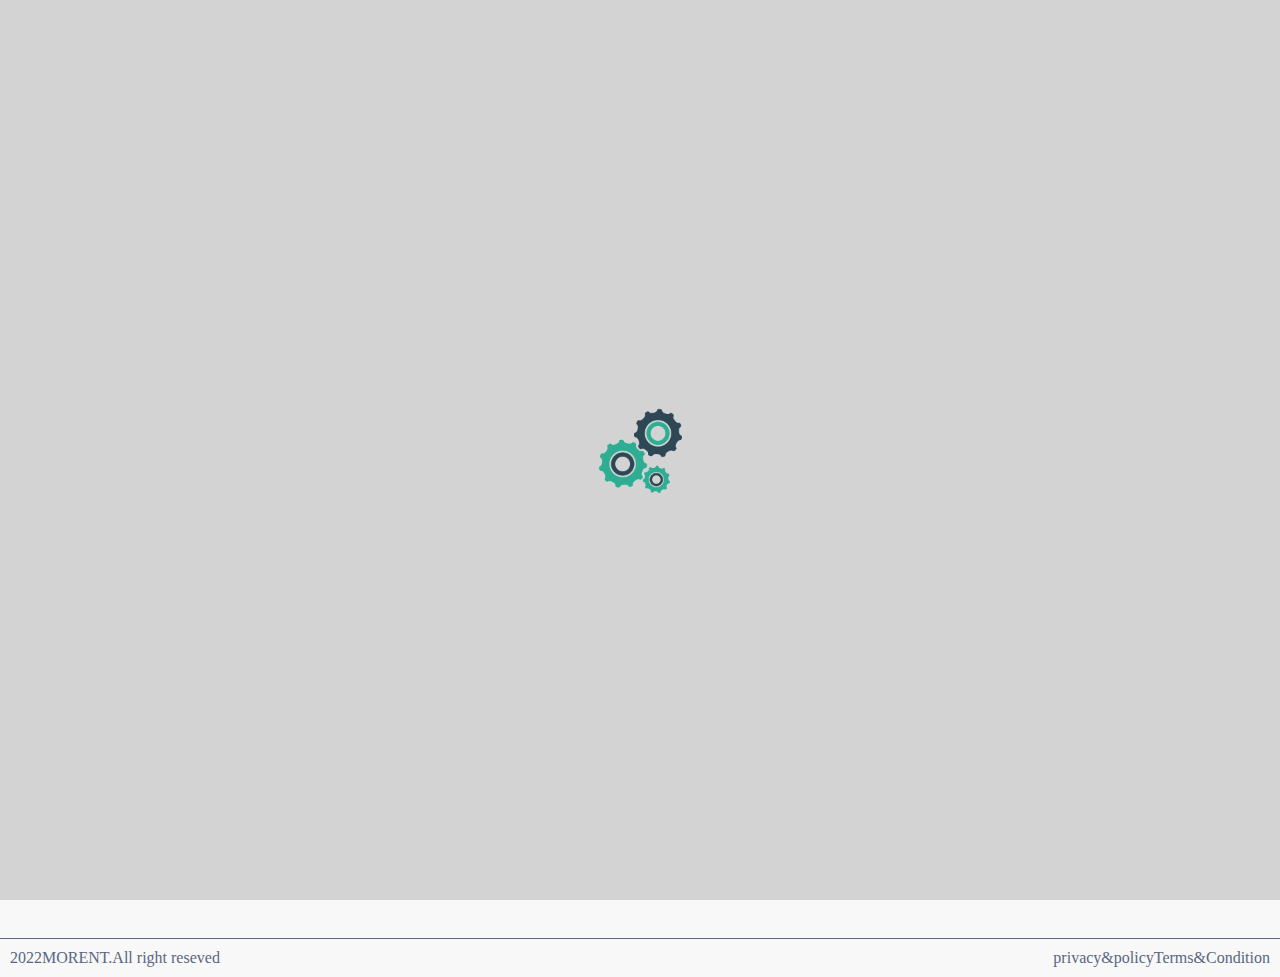
==== commit 6f40527b: "Merge remote-tracking branch 'origin/pooya' into deployment" ====
--- a/index.html
+++ b/index.html
@@ -1,119 +1,254 @@
 <!DOCTYPE html>
 <html lang="en">
-
-<head>
-   <meta charset="UTF-8" />
-   <meta http-equiv="X-UA-Compatible" content="IE=edge" />
-   <meta name="viewport" content="width=device-width, initial-scale=1.0" />
-   <title>Document</title>
-   <link rel="icon" href="images/favicon.png" sizes="64x64" />
-   <link rel="stylesheet" href="https://cdnjs.cloudflare.com/ajax/libs/font-awesome/5.15.4/css/all.css" />
-   <link rel="stylesheet" href="css/flexboxgrid.css" />
-   <link rel="stylesheet" href="css/style.css" />
-   <link rel="stylesheet" href="css/poya.css">
-</head>
-
-<body>
-   <!-- preloader starts -->
-   <div class="preloader">
-      <img src="images/loading.gif" alt="Loading..." />
-   </div>
-   <!-- preloader ends -->
-   <footer>
-      <div class="item1">
-         <h2 class="h-foot">MORENT</h2>
-         <P class="p-foot">our vision to provide convenlence and help increase your buisness.
-         <P>
+   <head>
+      <meta charset="UTF-8" />
+      <meta http-equiv="X-UA-Compatible" content="IE=edge" />
+      <meta name="viewport" content="width=device-width, initial-scale=1.0" />
+      <title>Document</title>
+      <link rel="icon" href="images/favicon.png" sizes="64x64" />
+      <link
+         rel="stylesheet"
+         href="https://cdnjs.cloudflare.com/ajax/libs/font-awesome/5.15.4/css/all.css"
+      />
+      <link rel="stylesheet" href="css/flexboxgrid.css" />
+      <link rel="stylesheet" href="css/poya.css">
+      <link rel="stylesheet" href="css/style.css" />
+   </head>
+   <body>
+      <!-- preloader starts -->
+      <div class="preloader">
+         <img src="images/loading.gif" alt="Loading..." />
       </div>
-      <div class="item-right">
-         <div class="item2 item-i">
-            <ul class="links">
-               <h4>About</h4>
-               <li>
-                  <a href="#">
-                     <p>how it works</p>
-                  </a>
-               </li>
-               <li>
-                  <a href="#">
-                     featured
-                  </a>
-               </li>
-               <li>
-                  <a href="#">
-                     parnership
-                  </a>
-               </li>
-               <li>
-                  <a href="#">
-                     bussiness relation
-                  </a>
-               </li>
-            </ul>
-         </div>
-         <div class="item4 item-i">
-            <ul class="links">
-               <h4>Community</h4>
-               <li>
-                  <a href="#">
-                     events
-                  </a>
-               </li>
-               <li>
-                  <a href="#">
-                     blog
-                  </a>
-               </li>
-               <li>
-                  <a href="#">
-                     podcast
-                  </a>
-               </li>
-               <li>
-                  <a href="#">
-                     invite firend
-                  </a>
-               </li>
-            </ul>
-         </div>
-         <div class="item3 item-i">
-            <ul class="links">
-               <h4>Socials</h4>
-               <li>
-                  <a href="#">
-                     discord
-                  </a>
-               </li>
-               <li>
-                  <a href="#">
-                     instgram
-                  </a>
-               </li>
-               <li>
-                  <a href="#">
-                     twitter
-                  </a>
-               </li>
-               <li>
-                  <a href="#">
-                     fecebook
-                  </a>
-               </li>
-            </ul>
-         </div>
+      <!-- preloader ends -->
+
+      <!-- navbar starts -->
+      <nav id="navbar">
+         <div class="container">
+            <div class="row">
+               <div class="col-lg-2">
+                  <div class="logo">
+                     MORENT
+                  </div>
+               </div>
+               <div class="col-lg-6">
+                  <div class="search">
+                     <img src="images/icons/search-normal.svg" alt="" />
+                     <input type="search" name="search" id="search" placeholder="search something here" />
+                     <img src="images/icons/filter.svg" alt="" />
+                  </div>
+               </div>
+               <div class="col-lg-4">
+                  <div class="options">
+                     <span><img src="images/icons/like.svg" alt="" /></span>
+                     <span><img src="images/icons/notification-bing.svg" alt="" /></span>
+                     <span><img src="images/icons/setting.svg" alt="" /></span>
+                     <span></span>
+                  </div>
+               </div>
+            </div>
+         </div>
+      </nav>
+      <div id="scroll"></div>
+      <!-- navbar ends -->
+
+      <div class="container">
+         <section id="main">
+            <aside>
+               <h5 class="title">Type</h5>
+               <div>
+                  <input type="checkbox" name="" id=""><label for="">Sport <span>(10)</span></label>
+               </div>
+               <div>
+                  <input type="checkbox" name="" id=""><label for="">Sport <span>(10)</span></label>
+               </div>
+               <div>
+                  <input type="checkbox" name="" id=""><label for="">Sport <span>(10)</span></label>
+               </div>
+               <div>
+                  <input type="checkbox" name="" id=""><label for="">Sport <span>(10)</span></label>
+               </div>
+               <div>
+                  <input type="checkbox" name="" id=""><label for="">Sport <span>(10)</span></label>
+               </div>
+               <div>
+                  <input type="checkbox" name="" id=""><label for="">Sport <span>(10)</span></label>
+               </div>
+
+               <br><br>
+               <h5 class="title">Capacity</h5>
+               <div>
+                  <input type="checkbox" name="" id=""><label for="">Sport <span>(10)</span></label>
+               </div>
+               <div>
+                  <input type="checkbox" name="" id=""><label for="">Sport <span>(10)</span></label>
+               </div>
+               <div>
+                  <input type="checkbox" name="" id=""><label for="">Sport <span>(10)</span></label>
+               </div>
+               <div>
+                  <input type="checkbox" name="" id=""><label for="">Sport <span>(10)</span></label>
+               </div>
+               <div>
+                  <input type="checkbox" name="" id=""><label for="">Sport <span>(10)</span></label>
+               </div>
+               <div>
+                  <input type="checkbox" name="" id=""><label for="">Sport <span>(10)</span></label>
+               </div>
+
+               <br><br>
+               <h5 class="title">Capacity</h5>
+               <input type="range" name="range" id="range" value="60" min="0" max="100">
+               <label for="range">Max.$100.00</label>
+            </aside>
+            <main>
+               <header>
+                  <div class="left">
+                     <div class="pic1"></div>
+                     <div class="pic2"></div>
+                     <div class="pic3"></div>
+                     <div class="pic4"></div>
+                  </div>
+                  <div class="right">
+                     <div class="top">
+                        <div class="right-title">
+                           <h2>Nissan GT-R</h2>
+                           <div class="stars">
+                              <i class="fas fa-star"></i>
+                              <i class="fas fa-star"></i>
+                              <i class="fas fa-star"></i>
+                              <i class="fas fa-star"></i>
+                              <i class="far fa-star"></i>
+                           </div>
+                        </div>
+                        <svg width="20" height="18" viewBox="0 0 20 18" fill="#f00" xmlns="http://www.w3.org/2000/svg">
+                           <path d="M14.4399 0.0999756C12.6299 0.0999756 11.01 0.979979 10 2.32998C8.99 0.979979 7.37006 0.0999756 5.56006 0.0999756C2.49006 0.0999756 0 2.59998 0 5.68998C0 6.87998 0.19002 7.97998 0.52002 8.99998C2.10002 14 6.97 16.99 9.38 17.81C9.72 17.93 10.28 17.93 10.62 17.81C13.03 16.99 17.9 14 19.48 8.99998C19.81 7.97998 20 6.87998 20 5.68998C20 2.59998 17.5099 0.0999756 14.4399 0.0999756Z" fill="#f00"/>
+                        </svg>
+                     </div>
+
+                     <p>Lorem ipsum dolor sit, amet consectetur adipisicing elit. Iusto placeat, modi temporibus neque explicabo asperiores consequuntur incidunt provident optio magni.</p>
+
+                     <div class="details">
+                        <span class="detail">Type Car</span>
+                        <span class="detail">Sport</span>
+                        <span class="detail">Capacity</span>
+                        <span class="detail">2Person</span>
+                        <span class="detail">Steering</span>
+                        <span class="detail">Manual</span>
+                        <span class="detail">Gasoline</span>
+                        <span class="detail">7OL</span>
+                     </div>
+
+                     <div class="bm">
+                        <div class="lt">
+                           <h2>$80.00 / </h2>days
+                           <br>
+                           <del>$100</del>
+                        </div>
+                        <div class="rt">
+                           <a href="#">Rent Now</a>
+                        </div>
+                     </div>
+                  </div>
+               </header>
+            </main>
+         </section>
       </div>
+
+
+      <footer>
+         <div class="item1">
+            <h2 class="h-foot">MORENT</h2>
+            <P class="p-foot">our vision to provide convenlence and help increase your buisness.
+            <P>
+         </div>
+         <div class="item-right">
+            <div class="item2 item-i">
+               <ul class="links">
+                  <h4>About</h4>
+                  <li>
+                     <a href="#">
+                        <p>how it works</p>
+                     </a>
+                  </li>
+                  <li>
+                     <a href="#">
+                        featured
+                     </a>
+                  </li>
+                  <li>
+                     <a href="#">
+                        parnership
+                     </a>
+                  </li>
+                  <li>
+                     <a href="#">
+                        bussiness relation
+                     </a>
+                  </li>
+               </ul>
+            </div>
+            <div class="item4 item-i">
+               <ul class="links">
+                  <h4>Community</h4>
+                  <li>
+                     <a href="#">
+                        events
+                     </a>
+                  </li>
+                  <li>
+                     <a href="#">
+                        blog
+                     </a>
+                  </li>
+                  <li>
+                     <a href="#">
+                        podcast
+                     </a>
+                  </li>
+                  <li>
+                     <a href="#">
+                        invite firend
+                     </a>
+                  </li>
+               </ul>
+            </div>
+            <div class="item3 item-i">
+               <ul class="links">
+                  <h4>Socials</h4>
+                  <li>
+                     <a href="#">
+                        discord
+                     </a>
+                  </li>
+                  <li>
+                     <a href="#">
+                        instgram
+                     </a>
+                  </li>
+                  <li>
+                     <a href="#">
+                        twitter
+                     </a>
+                  </li>
+                  <li>
+                     <a href="#">
+                        fecebook
+                     </a>
+                  </li>
+               </ul>
+            </div>
+         </div>
+         </div>
+      </footer>
+      <div class="f-footer">
+         <div class="f-left">
+            <a href="#">2022MORENT.All right reseved</a>
+         </div>
+         <div class="f-right">
+            <a href="#">privacy&policy</a>
+            <a href="#">Terms&Condition</a>
+         </div>
       </div>
-   </footer>
-   <div class="f-footer">
-      <div class="f-left">
-         <a href="#">2022MORENT.All right reseved</a>
-      </div>
-      <div class="f-right">
-         <a href="#">privacy&policy</a>
-         <a href="#">Terms&Condition</a>
-      </div>
-   </div>
-
 
    <script src="js/script.js"></script>
 </body>
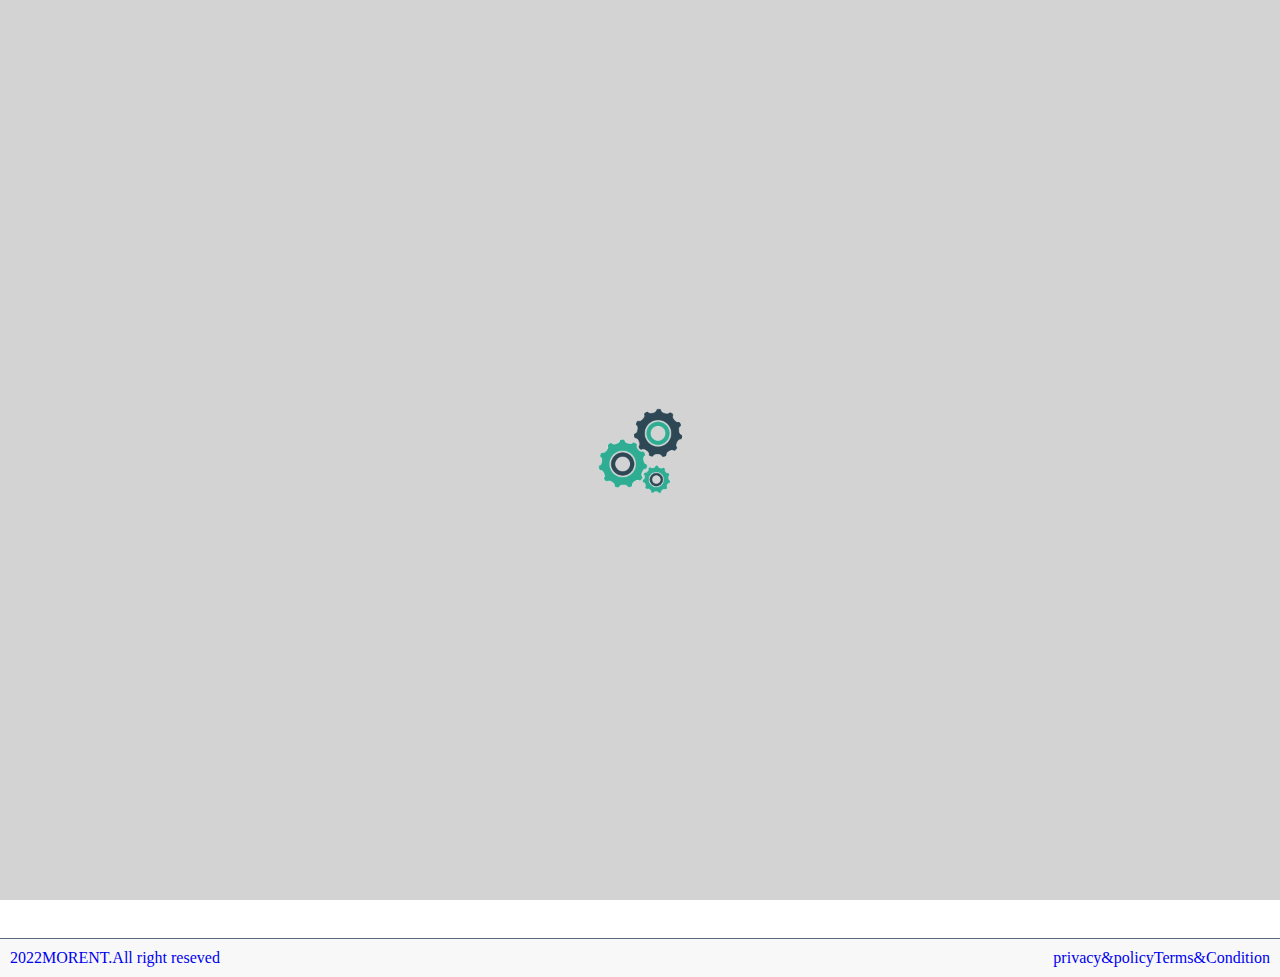
==== commit 96b925d1: "footer merged" ====
--- a/index.html
+++ b/index.html
@@ -155,98 +155,100 @@
       </div>
 
 
-      <footer>
-         <div class="item1">
-            <h2 class="h-foot">MORENT</h2>
-            <P class="p-foot">our vision to provide convenlence and help increase your buisness.
-            <P>
-         </div>
-         <div class="item-right">
-            <div class="item2 item-i">
-               <ul class="links">
-                  <h4>About</h4>
-                  <li>
-                     <a href="#">
-                        <p>how it works</p>
-                     </a>
-                  </li>
-                  <li>
-                     <a href="#">
-                        featured
-                     </a>
-                  </li>
-                  <li>
-                     <a href="#">
-                        parnership
-                     </a>
-                  </li>
-                  <li>
-                     <a href="#">
-                        bussiness relation
-                     </a>
-                  </li>
-               </ul>
-            </div>
-            <div class="item4 item-i">
-               <ul class="links">
-                  <h4>Community</h4>
-                  <li>
-                     <a href="#">
-                        events
-                     </a>
-                  </li>
-                  <li>
-                     <a href="#">
-                        blog
-                     </a>
-                  </li>
-                  <li>
-                     <a href="#">
-                        podcast
-                     </a>
-                  </li>
-                  <li>
-                     <a href="#">
-                        invite firend
-                     </a>
-                  </li>
-               </ul>
-            </div>
-            <div class="item3 item-i">
-               <ul class="links">
-                  <h4>Socials</h4>
-                  <li>
-                     <a href="#">
-                        discord
-                     </a>
-                  </li>
-                  <li>
-                     <a href="#">
-                        instgram
-                     </a>
-                  </li>
-                  <li>
-                     <a href="#">
-                        twitter
-                     </a>
-                  </li>
-                  <li>
-                     <a href="#">
-                        fecebook
-                     </a>
-                  </li>
-               </ul>
-            </div>
-         </div>
-         </div>
-      </footer>
-      <div class="f-footer">
-         <div class="f-left">
-            <a href="#">2022MORENT.All right reseved</a>
-         </div>
-         <div class="f-right">
-            <a href="#">privacy&policy</a>
-            <a href="#">Terms&Condition</a>
+      <div class="conteiner">
+         <footer>
+            <div class="item1">
+               <h2 class="h-foot">MORENT</h2>
+               <P class="p-foot">our vision to provide convenlence and help increase your buisness.
+               <P>
+            </div>
+            <div class="item-right">
+               <div class="item2 item-i">
+                  <ul class="links">
+                     <h4>About</h4>
+                     <li>
+                        <a href="#">
+                           <p>how it works</p>
+                        </a>
+                     </li>
+                     <li>
+                        <a href="#">
+                           featured
+                        </a>
+                     </li>
+                     <li>
+                        <a href="#">
+                           parnership
+                        </a>
+                     </li>
+                     <li>
+                        <a href="#">
+                           bussiness relation
+                        </a>
+                     </li>
+                  </ul>
+               </div>
+               <div class="item4 item-i">
+                  <ul class="links">
+                     <h4>Community</h4>
+                     <li>
+                        <a href="#">
+                           events
+                        </a>
+                     </li>
+                     <li>
+                        <a href="#">
+                           blog
+                        </a>
+                     </li>
+                     <li>
+                        <a href="#">
+                           podcast
+                        </a>
+                     </li>
+                     <li>
+                        <a href="#">
+                           invite firend
+                        </a>
+                     </li>
+                  </ul>
+               </div>
+               <div class="item3 item-i">
+                  <ul class="links">
+                     <h4>Socials</h4>
+                     <li>
+                        <a href="#">
+                           discord
+                        </a>
+                     </li>
+                     <li>
+                        <a href="#">
+                           instgram
+                        </a>
+                     </li>
+                     <li>
+                        <a href="#">
+                           twitter
+                        </a>
+                     </li>
+                     <li>
+                        <a href="#">
+                           fecebook
+                        </a>
+                     </li>
+                  </ul>
+               </div>
+            </div>
+            </div>
+         </footer>
+         <div class="f-footer">
+            <div class="f-left">
+               <a href="#">2022MORENT.All right reseved</a>
+            </div>
+            <div class="f-right">
+               <a href="#">privacy&policy</a>
+               <a href="#">Terms&Condition</a>
+            </div>
          </div>
       </div>
 
--- a/css/poya.css
+++ b/css/poya.css
@@ -28,7 +28,7 @@
 }
 a{
     text-decoration: none;
-    color: #596780 !important;
+    /* color: #596780 !important; */
 }
 .f-footer{
     border-top: 1px solid #596780;
--- a/css/style.css
+++ b/css/style.css
@@ -300,4 +300,12 @@
   text-align: center;
   border-radius: 5px;
   color: var(--bg);
+}
+
+footer {
+  background-color: var(--bg);
+}
+
+.f-footer {
+  background-color: var(--bg);
 }/*# sourceMappingURL=style.css.map */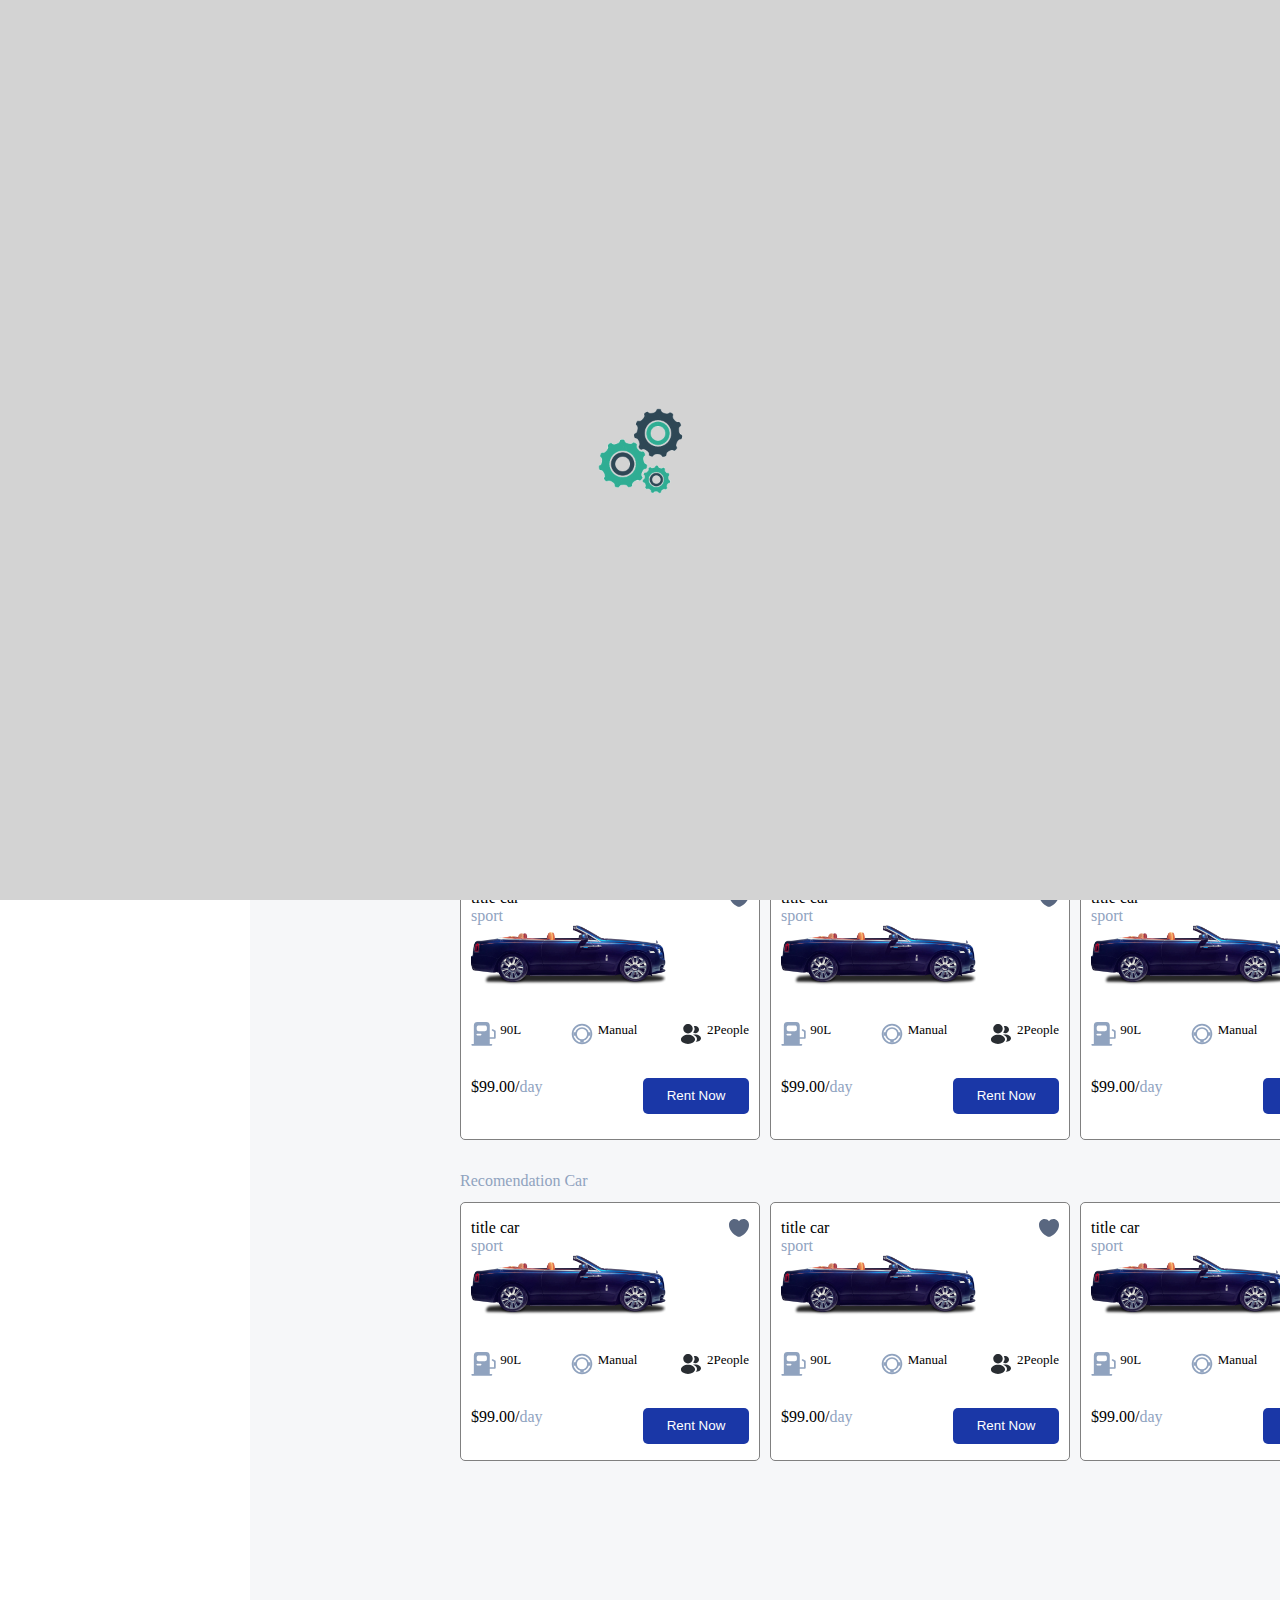
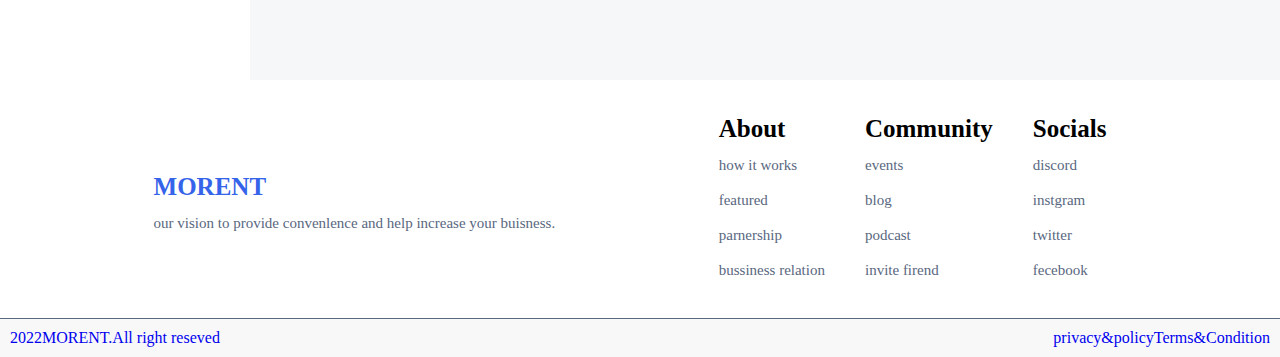
==== commit 3c68e1e7: "Merge remote-tracking branch" ====
--- a/index.html
+++ b/index.html
@@ -150,6 +150,149 @@
                      </div>
                   </div>
                </header>
+
+               <div class="main-box">
+                  <div class="recent-car">Recent Car</div>
+                  <div class="cars">
+                     <div class="car-box">
+                        <div class="title">
+                           <p>title car</p>
+                           <img src="images/icons/like.svg" alt="like" />
+                        </div>
+                        <div class="lable"><p>sport</p></div>
+                        <div class="img">
+                           <img src="images/Vector (5).png" />
+                        </div>
+                        <div class="details">
+                           <div><img src="images/icons/gas station.svg" />90L</div>
+                           <div><img src="images/icons/Car.svg" />Manual</div>
+                           <div><img src="images/icons/profile-2user.svg" />2People</div>
+                        </div>
+                        <div class="buy">
+                           <div>
+                              <span>$99.00/</span><span class="color-gray">day</span>
+                           </div>
+                           <button>Rent Now</button>
+                        </div>
+                     </div>
+                     <div class="car-box">
+                        <div class="title">
+                           <p>title car</p>
+                           <img src="images/icons/like.svg" alt="like" />
+                        </div>
+                        <div class="lable"><p>sport</p></div>
+                        <div class="img">
+                           <img src="images/Vector (5).png" />
+                        </div>
+                        <div class="details">
+                           <div><img src="images/icons/gas station.svg" />90L</div>
+                           <div><img src="images/icons/Car.svg" />Manual</div>
+                           <div><img src="images/icons/profile-2user.svg" />2People</div>
+                        </div>
+                        <div class="buy">
+                           <div>
+                              <span>$99.00/</span><span class="color-gray">day</span>
+                           </div>
+                           <button>Rent Now</button>
+                        </div>
+                     </div>
+                     <div class="car-box">
+                        <div class="title">
+                           <p>title car</p>
+                           <img src="images/icons/like.svg" alt="like" />
+                        </div>
+                        <div class="lable"><p>sport</p></div>
+                        <div class="img">
+                           <img src="images/Vector (5).png" />
+                        </div>
+                        <div class="details">
+                           <div><img src="images/icons/gas station.svg" />90L</div>
+                           <div><img src="images/icons/Car.svg" />Manual</div>
+                           <div><img src="images/icons/profile-2user.svg" />2People</div>
+                        </div>
+                        <div class="buy">
+                           <div>
+                              <span>$99.00/</span><span class="color-gray">day</span>
+                           </div>
+                           <button>Rent Now</button>
+                        </div>
+                     </div>
+                  </div>
+                  <div class="recommendition">Recomendation Car</div>
+                  <div class="recomend-box">
+                     <div class="cars">
+                        <div class="car-box">
+                           <div class="title">
+                              <p>title car</p>
+                              <img src="images/icons/like.svg" alt="like" />
+                           </div>
+                           <div class="lable"><p>sport</p></div>
+                           <div class="img">
+                              <img src="images/Vector (5).png" />
+                           </div>
+                           <div class="details">
+                              <div><img src="images/icons/gas station.svg" />90L</div>
+                              <div><img src="images/icons/Car.svg" />Manual</div>
+                              <div>
+                                 <img src="images/icons/profile-2user.svg" />2People
+                              </div>
+                           </div>
+                           <div class="buy">
+                              <div>
+                                 <span>$99.00/</span><span class="color-gray">day</span>
+                              </div>
+                              <button>Rent Now</button>
+                           </div>
+                        </div>
+                        <div class="car-box">
+                           <div class="title">
+                              <p>title car</p>
+                              <img src="images/icons/like.svg" alt="like" />
+                           </div>
+                           <div class="lable"><p>sport</p></div>
+                           <div class="img">
+                              <img src="images/Vector (5).png" />
+                           </div>
+                           <div class="details">
+                              <div><img src="images/icons/gas station.svg" />90L</div>
+                              <div><img src="images/icons/Car.svg" />Manual</div>
+                              <div>
+                                 <img src="images/icons/profile-2user.svg" />2People
+                              </div>
+                           </div>
+                           <div class="buy">
+                              <div>
+                                 <span>$99.00/</span><span class="color-gray">day</span>
+                              </div>
+                              <button>Rent Now</button>
+                           </div>
+                        </div>
+                        <div class="car-box">
+                           <div class="title">
+                              <p>title car</p>
+                              <img src="images/icons/like.svg" alt="like" />
+                           </div>
+                           <div class="lable"><p>sport</p></div>
+                           <div class="img">
+                              <img src="images/Vector (5).png" />
+                           </div>
+                           <div class="details">
+                              <div><img src="images/icons/gas station.svg" />90L</div>
+                              <div><img src="images/icons/Car.svg" />Manual</div>
+                              <div>
+                                 <img src="images/icons/profile-2user.svg" />2People
+                              </div>
+                           </div>
+                           <div class="buy">
+                              <div>
+                                 <span>$99.00/</span><span class="color-gray">day</span>
+                              </div>
+                              <button>Rent Now</button>
+                           </div>
+                        </div>
+                     </div>
+                  </div>
+               </div>
             </main>
          </section>
       </div>
--- a/css/style.css
+++ b/css/style.css
@@ -301,6 +301,81 @@
   border-radius: 5px;
   color: var(--bg);
 }
+#main main .main-box {
+  display: grid;
+  grid-template-columns: 1fr;
+  grid-template-rows: 30px 300px 30px 300px;
+  margin: 10rem;
+  width: 65%;
+}
+#main main .main-box .recent-car {
+  grid-column: 1/4;
+  color: #90a3bf;
+  padding-left: 10px;
+}
+#main main .main-box .cars {
+  margin-top: 2rem;
+  display: grid;
+  grid-template-columns: 300px 300px 300px;
+  justify-content: space-around;
+  gap: 10px;
+}
+#main main .main-box .cars .car-box {
+  border: 1px solid gray;
+  border-radius: 5px;
+  padding: 4px;
+  padding: 1rem 10px;
+  background-color: #ffffff;
+}
+#main main .main-box .cars .car-box .title {
+  display: flex;
+  justify-content: space-between;
+}
+#main main .main-box .cars .car-box .lable {
+  color: #90a3bf;
+}
+#main main .main-box .cars .car-box .img {
+  width: 100%;
+}
+#main main .main-box .cars .car-box .img img {
+  width: 70%;
+}
+#main main .main-box .cars .car-box .details {
+  display: flex;
+  justify-content: space-between;
+  margin-top: 2rem;
+}
+#main main .main-box .cars .car-box .details img {
+  margin-right: 4px;
+}
+#main main .main-box .cars .car-box .details div {
+  display: flex;
+  font-size: 13px;
+}
+#main main .main-box .cars .car-box .buy {
+  margin-top: 2rem;
+  display: flex;
+  justify-content: space-between;
+}
+#main main .main-box .cars .car-box .buy .color-gray {
+  color: #90a3bf;
+}
+#main main .main-box .cars .car-box .buy button {
+  background-color: #1a37a7;
+  color: white;
+  width: 106px;
+  height: 36px;
+  border-radius: 5px;
+  border: none;
+}
+#main main .main-box .recommendition {
+  grid-column: 1/4;
+  margin-top: 2rem;
+  color: #90a3bf;
+}
+#main main .main-box .recomend-box {
+  grid-column: 1/4;
+}
 
 footer {
   background-color: var(--bg);
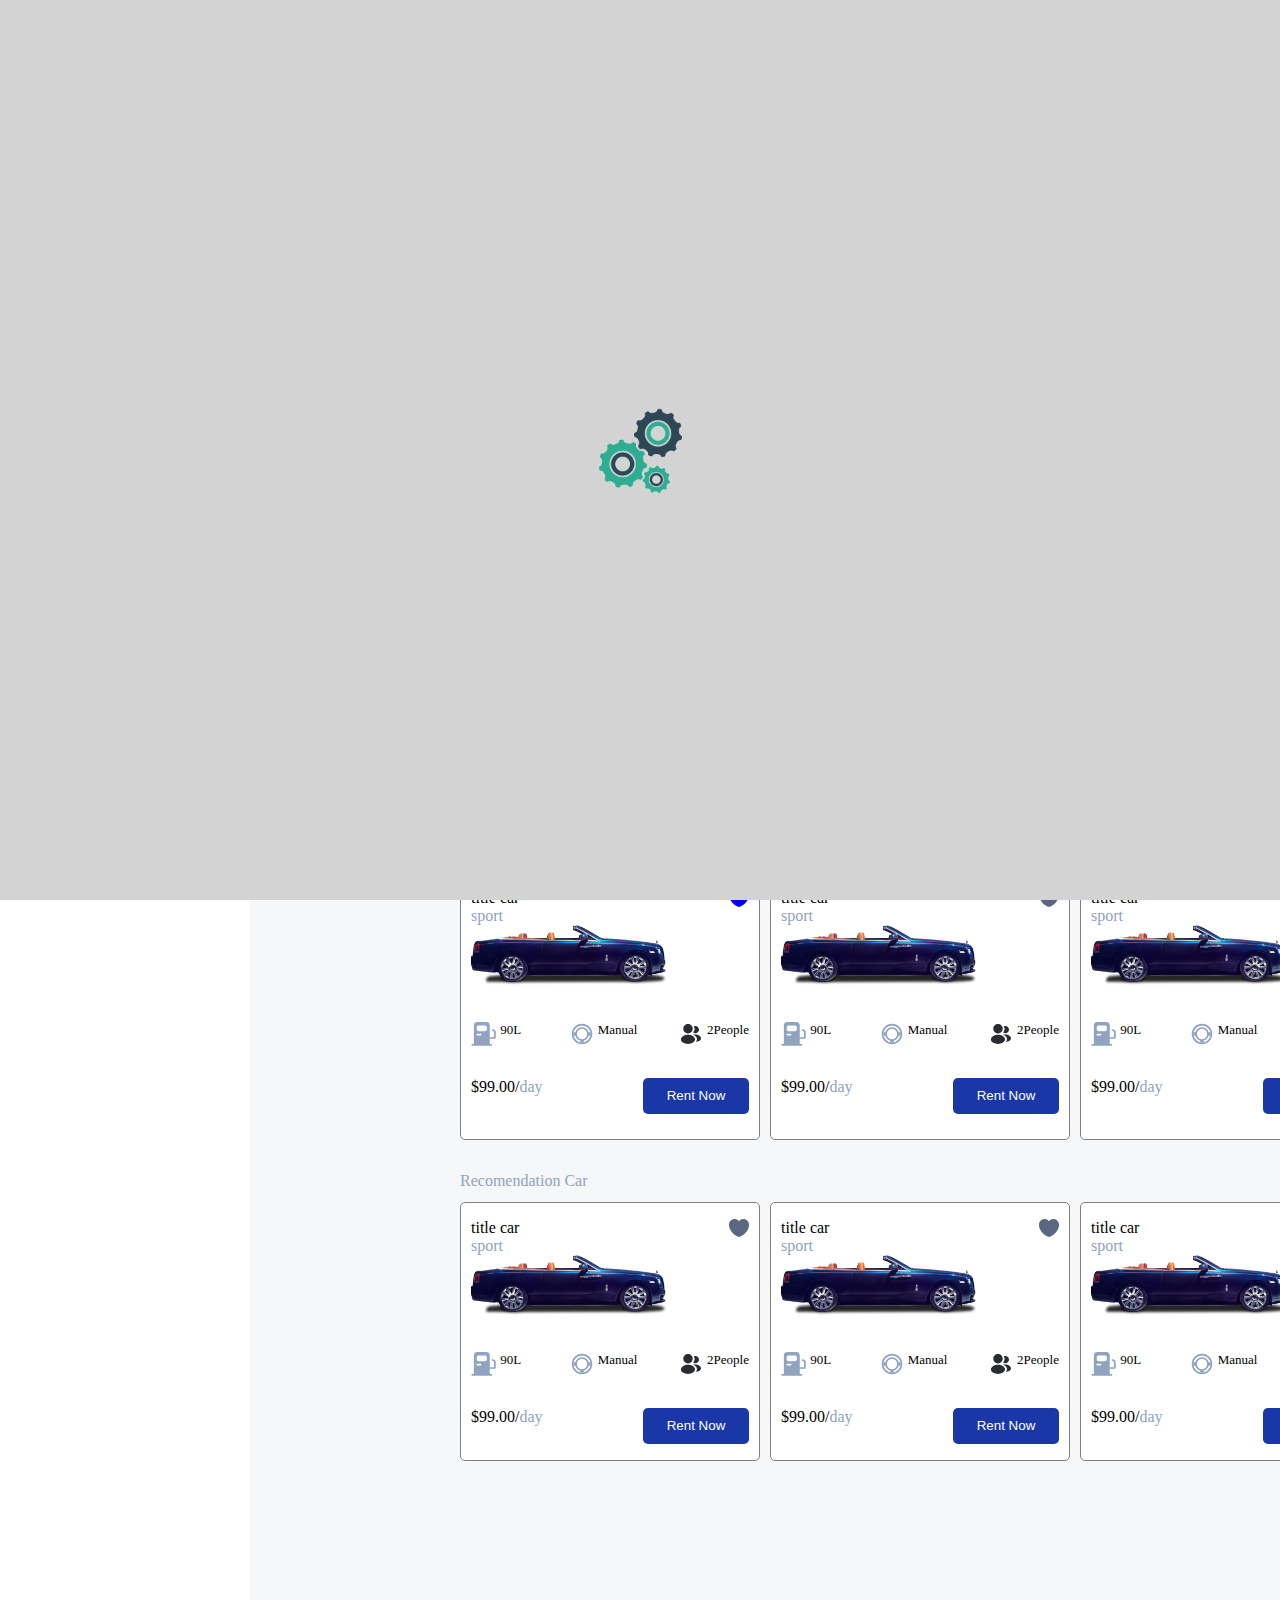
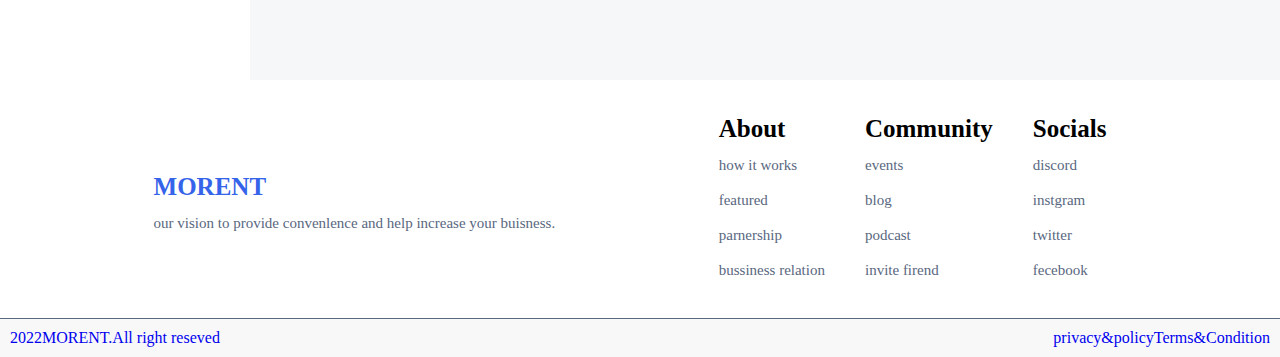
==== commit f5b1a545: "time  end" ====
--- a/index.html
+++ b/index.html
@@ -157,7 +157,9 @@
                      <div class="car-box">
                         <div class="title">
                            <p>title car</p>
-                           <img src="images/icons/like.svg" alt="like" />
+                           <svg width="20" height="18" viewBox="0 0 20 18" fill="none" xmlns="http://www.w3.org/2000/svg">
+                              <path d="M14.4399 0.0999756C12.6299 0.0999756 11.01 0.979979 10 2.32998C8.99 0.979979 7.37006 0.0999756 5.56006 0.0999756C2.49006 0.0999756 0 2.59998 0 5.68998C0 6.87998 0.19002 7.97998 0.52002 8.99998C2.10002 14 6.97 16.99 9.38 17.81C9.72 17.93 10.28 17.93 10.62 17.81C13.03 16.99 17.9 14 19.48 8.99998C19.81 7.97998 20 6.87998 20 5.68998C20 2.59998 17.5099 0.0999756 14.4399 0.0999756Z" fill="#00f"/>
+                              </svg>
                         </div>
                         <div class="lable"><p>sport</p></div>
                         <div class="img">
--- a/css/style.css
+++ b/css/style.css
@@ -165,7 +165,7 @@
   background: red;
 }
 #main aside {
-  grid-template-columns: span 1;
+  grid-column: span 1;
   background: var(--bg);
   height: 100%;
   padding: 20px;
@@ -185,7 +185,7 @@
   width: 100%;
 }
 #main main {
-  grid-template-columns: span 1;
+  grid-column: span 1;
   background: var(--bg2);
   height: 100%;
   padding: 50px;
@@ -218,7 +218,6 @@
   grid-column: span 4;
   grid-row: 9/-1;
   background: url(../images/porse.png);
-  background-position: center;
   background-size: cover;
   outline: 2px solid var(--color-primary-500);
   outline-offset: 5px;
